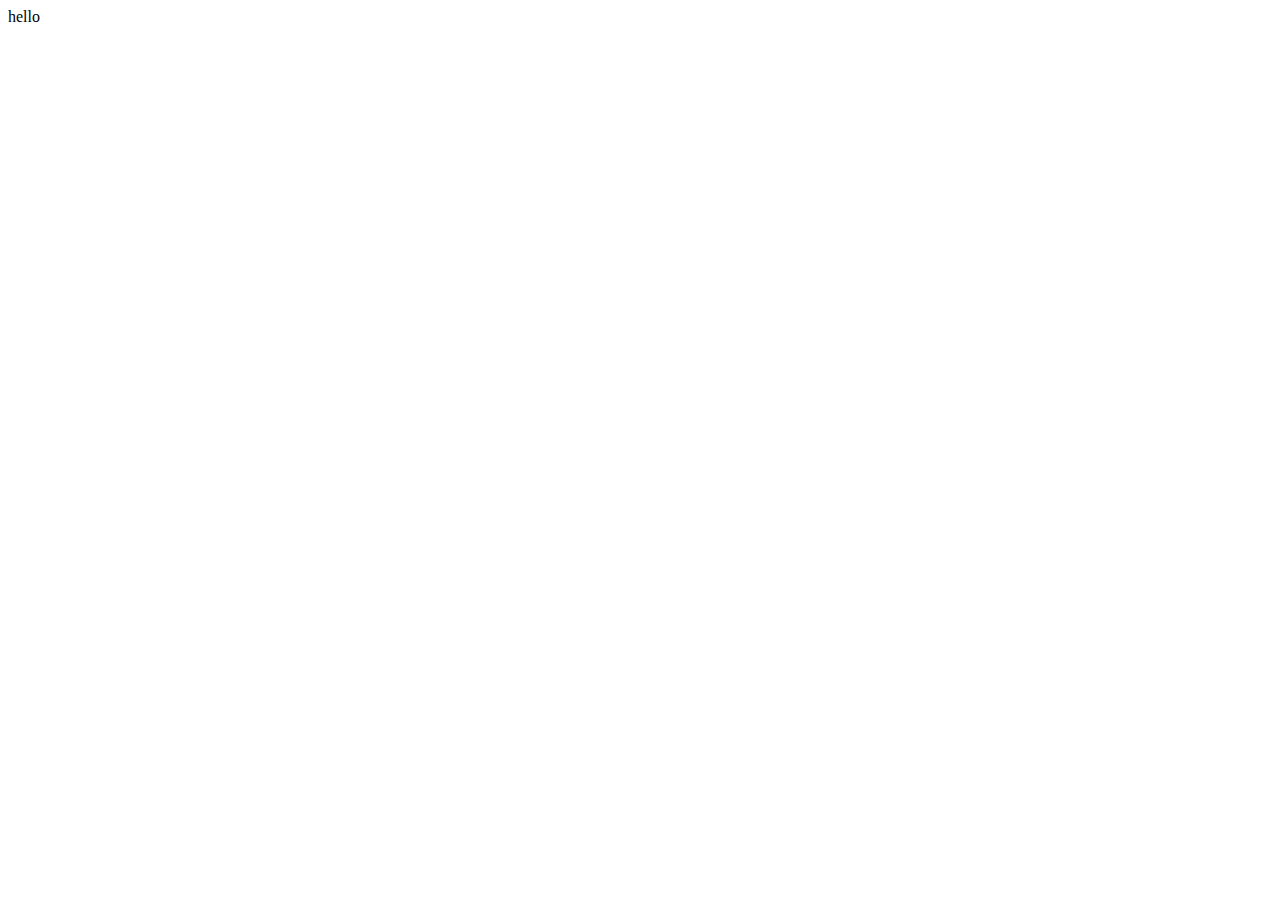
==== index.html @ a5a06338 "Commit 1" ====
<!DOCTYPE html>
<html lang="en">
<head>
    <meta charset="UTF-8">
    <meta http-equiv="X-UA-Compatible" content="IE=edge">
    <meta name="viewport" content="width=device-width, initial-scale=1.0">
    <title>Mukhesh Voleti</title>
</head>
<body>

    hello
    
</body>
</html>
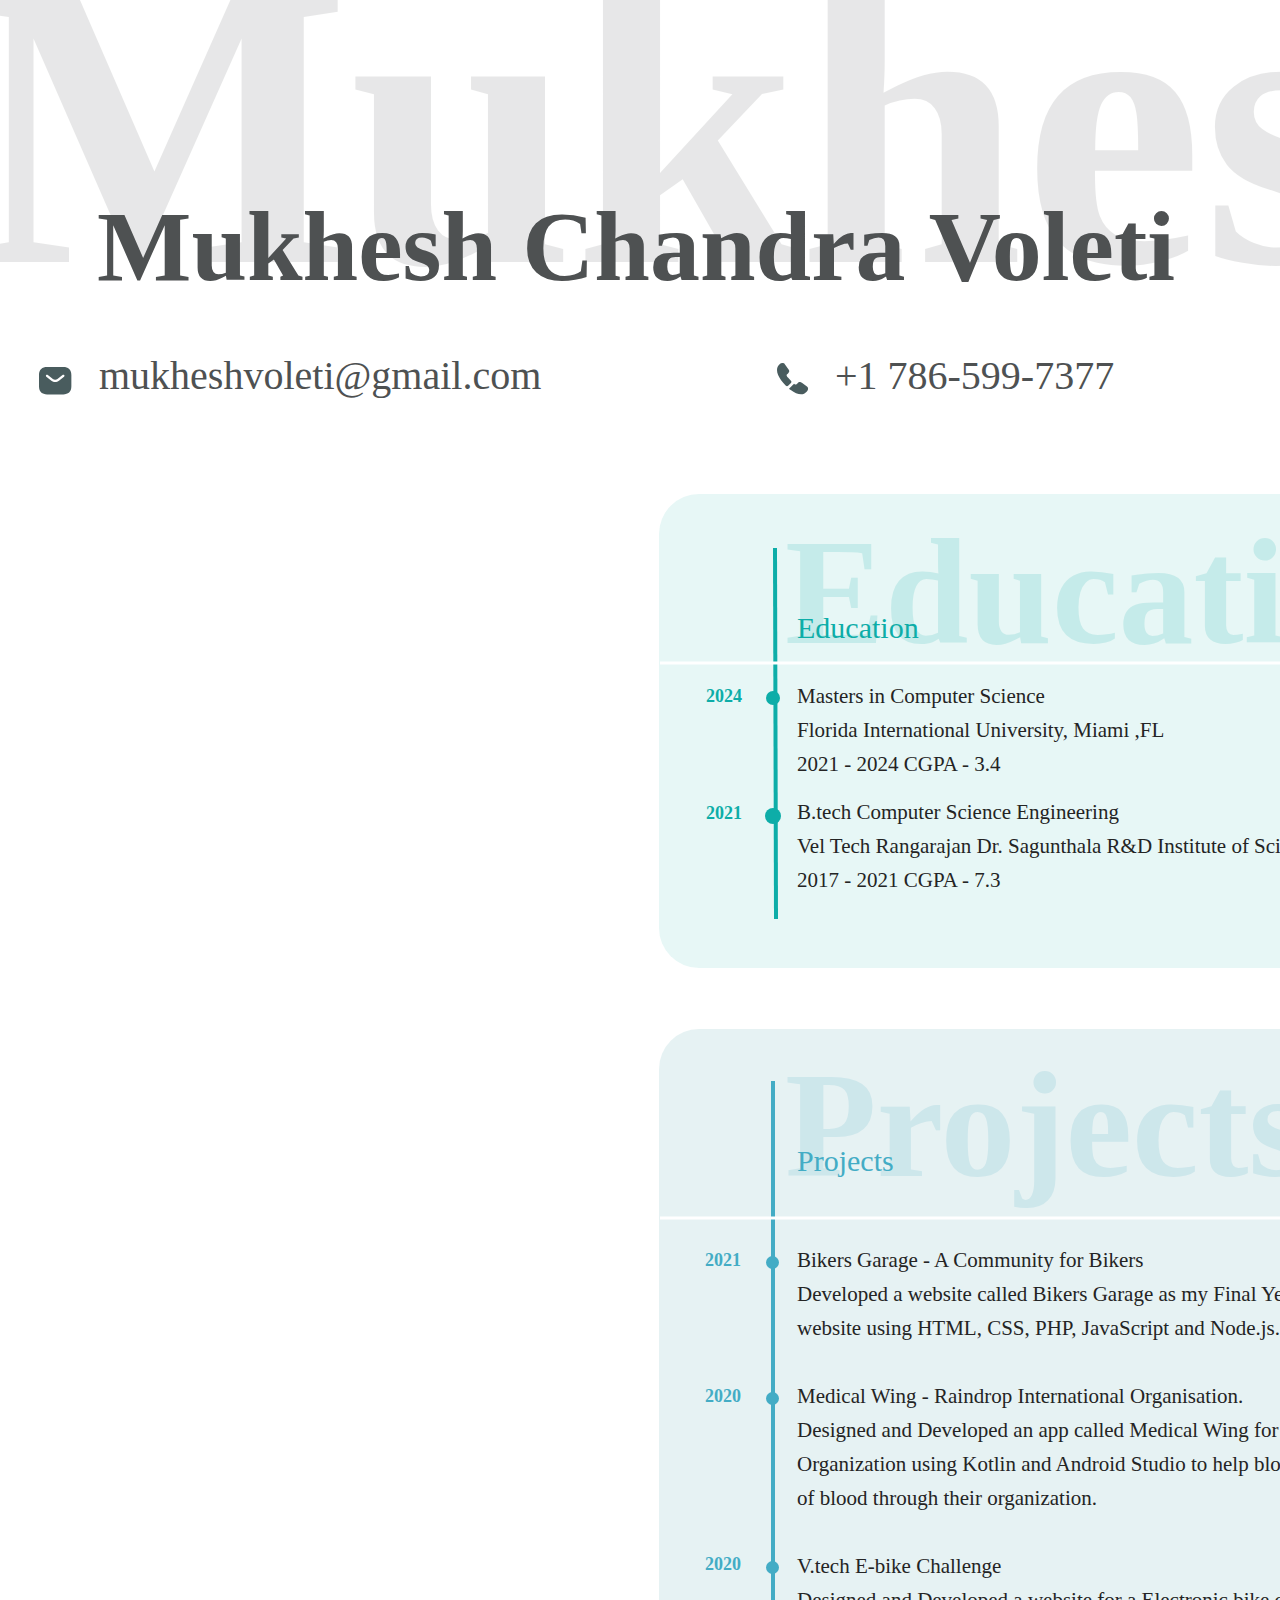
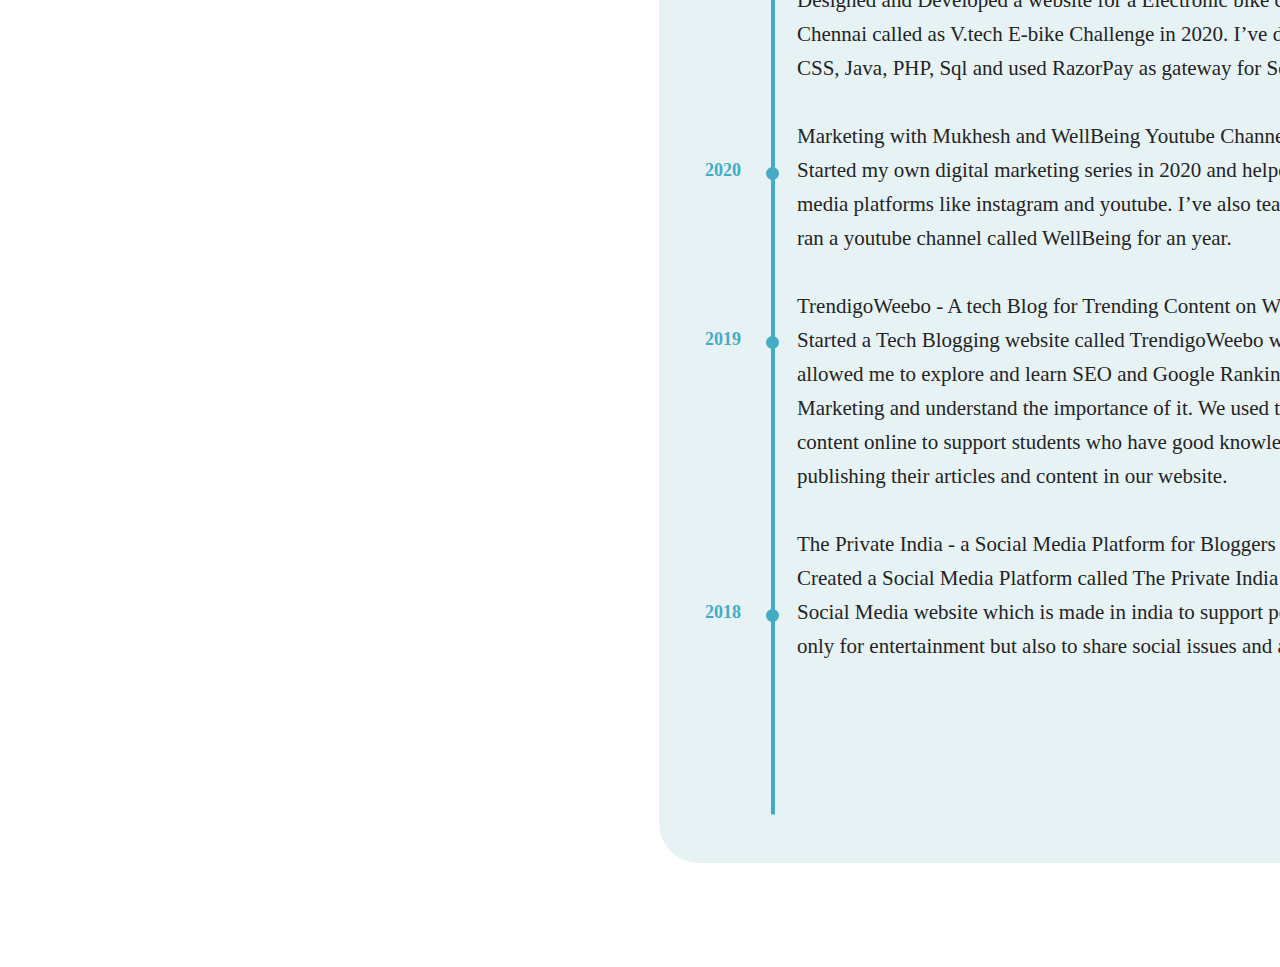
==== commit c320cc35: "Update index.html" ====
--- a/index.html
+++ b/index.html
@@ -1,14 +1,3805 @@
 <!DOCTYPE html>
-<html lang="en">
+<html>
 <head>
-    <meta charset="UTF-8">
-    <meta http-equiv="X-UA-Compatible" content="IE=edge">
-    <meta name="viewport" content="width=device-width, initial-scale=1.0">
-    <title>Mukhesh Voleti</title>
+<meta charset="utf-8"/>
+<meta http-equiv="X-UA-Compatible" content="IE=edge"/>
+<meta name="viewport" content="width=device-width, initial-scale=1.0">
+<title>Web 1920 – 1</title>
+<style id="applicationStylesheet" type="text/css">
+	.mediaViewInfo {
+		--web-view-name: Web 1920 – 1;
+		--web-view-id: Web_1920__1;
+		--web-scale-on-resize: true;
+		--web-enable-deep-linking: true;
+	}
+	:root {
+		--web-view-ids: Web_1920__1;
+	}
+	* {
+		margin: 0;
+		padding: 0;
+		box-sizing: border-box;
+		border: none;
+	}
+	#Web_1920__1 {
+		position: absolute;
+		width: 1706px;
+		height: 2567px;
+		background-color: rgba(255,255,255,1);
+		overflow: hidden;
+		--web-view-name: Web 1920 – 1;
+		--web-view-id: Web_1920__1;
+		--web-scale-on-resize: true;
+		--web-enable-deep-linking: true;
+	}
+	#Group_338 {
+		position: absolute;
+		width: 987.5px;
+		height: 1969px;
+		left: 659px;
+		top: 494px;
+		overflow: visible;
+	}
+	#Rectangle_1 {
+		opacity: 0.332;
+		fill: rgba(183,231,229,1);
+	}
+	.Rectangle_1 {
+		position: absolute;
+		overflow: visible;
+		width: 987px;
+		height: 474px;
+		left: 0px;
+		top: 0px;
+	}
+	#Education {
+		opacity: 0.15;
+		left: 126px;
+		top: 12px;
+		position: absolute;
+		overflow: visible;
+		width: 723px;
+		white-space: nowrap;
+		text-align: left;
+		font-family: Helvetica Neue;
+		font-style: normal;
+		font-weight: bold;
+		font-size: 150px;
+		color: rgba(13,173,168,1);
+	}
+	#Education_k {
+		left: 138px;
+		top: 119px;
+		position: absolute;
+		overflow: visible;
+		width: 141px;
+		white-space: nowrap;
+		line-height: 42px;
+		margin-top: -6px;
+		text-align: left;
+		font-family: AvenirNext-DemiBold;
+		font-style: normal;
+		font-weight: normal;
+		font-size: 30px;
+		color: rgba(13,173,168,1);
+	}
+	#Masters_in_Computer_Science__F {
+		left: 138px;
+		top: 191px;
+		position: absolute;
+		overflow: visible;
+		width: 394px;
+		white-space: nowrap;
+		line-height: 34px;
+		margin-top: -6.5px;
+		text-align: left;
+		font-family: AvenirNext-Medium;
+		font-style: normal;
+		font-weight: normal;
+		font-size: 21px;
+		color: rgba(36,36,36,1);
+	}
+	#Btech_Computer_Science_Enginee {
+		left: 138px;
+		top: 307px;
+		position: absolute;
+		overflow: visible;
+		width: 736px;
+		white-space: nowrap;
+		line-height: 34px;
+		margin-top: -6.5px;
+		text-align: left;
+		font-family: AvenirNext-Medium;
+		font-style: normal;
+		font-weight: normal;
+		font-size: 21px;
+		color: rgba(36,36,36,1);
+	}
+	#Line_8 {
+		fill: transparent;
+		stroke: rgba(13,173,168,1);
+		stroke-width: 4px;
+		stroke-linejoin: miter;
+		stroke-linecap: butt;
+		stroke-miterlimit: 4;
+		shape-rendering: auto;
+	}
+	.Line_8 {
+		overflow: visible;
+		position: absolute;
+		width: 5px;
+		height: 371.011px;
+		left: 113.5px;
+		top: 53.5px;
+		transform: matrix(1,0,0,1,0,0);
+	}
+	#Ellipse_2 {
+		fill: rgba(13,173,168,1);
+	}
+	.Ellipse_2 {
+		position: absolute;
+		overflow: visible;
+		width: 16px;
+		height: 16px;
+		left: 106px;
+		top: 314px;
+	}
+	#Rectangle_81 {
+		opacity: 0.552;
+		fill: rgba(209,232,234,1);
+	}
+	.Rectangle_81 {
+		position: absolute;
+		overflow: visible;
+		width: 987px;
+		height: 1434px;
+		left: 0px;
+		top: 535px;
+	}
+	#Projects {
+		opacity: 0.15;
+		left: 126px;
+		top: 545px;
+		position: absolute;
+		overflow: visible;
+		width: 596px;
+		white-space: nowrap;
+		text-align: left;
+		font-family: Helvetica Neue;
+		font-style: normal;
+		font-weight: bold;
+		font-size: 150px;
+		color: rgba(66,170,195,1);
+	}
+	#Projects_r {
+		left: 138px;
+		top: 652px;
+		position: absolute;
+		overflow: visible;
+		width: 110px;
+		white-space: nowrap;
+		line-height: 42px;
+		margin-top: -6px;
+		text-align: left;
+		font-family: AvenirNext-DemiBold;
+		font-style: normal;
+		font-weight: normal;
+		font-size: 30px;
+		color: rgba(67,172,197,1);
+	}
+	#Path_1 {
+		fill: rgba(0,0,0,0);
+		stroke: rgba(67,172,197,1);
+		stroke-width: 4px;
+		stroke-linejoin: miter;
+		stroke-linecap: butt;
+		stroke-miterlimit: 4;
+		shape-rendering: auto;
+	}
+	.Path_1 {
+		overflow: visible;
+		position: absolute;
+		width: 4px;
+		height: 1333.398px;
+		left: 113.5px;
+		top: 586.5px;
+		transform: matrix(1,0,0,1,0,0);
+	}
+	#Line_10 {
+		fill: transparent;
+		stroke: rgba(255,255,255,1);
+		stroke-width: 3px;
+		stroke-linejoin: miter;
+		stroke-linecap: butt;
+		stroke-miterlimit: 4;
+		shape-rendering: auto;
+	}
+	.Line_10 {
+		overflow: visible;
+		position: absolute;
+		width: 987px;
+		height: 3px;
+		left: 0.5px;
+		top: 168.5px;
+		transform: matrix(1,0,0,1,0,0);
+	}
+	#Line_11 {
+		fill: transparent;
+		stroke: rgba(255,255,255,1);
+		stroke-width: 3px;
+		stroke-linejoin: miter;
+		stroke-linecap: butt;
+		stroke-miterlimit: 4;
+		shape-rendering: auto;
+	}
+	.Line_11 {
+		overflow: visible;
+		position: absolute;
+		width: 987px;
+		height: 3px;
+		left: 0.5px;
+		top: 724px;
+		transform: matrix(1,0,0,1,0,0);
+	}
+	#Bikers_Garage_-_A_Community_fo {
+		left: 138px;
+		top: 755px;
+		position: absolute;
+		overflow: visible;
+		width: 797px;
+		height: 1117px;
+		line-height: 34px;
+		margin-top: -6.5px;
+		text-align: left;
+		font-family: Avenir Next;
+		font-style: normal;
+		font-weight: normal;
+		font-size: 21px;
+		color: rgba(36,36,36,1);
+	}
+	#n_020 {
+		left: 46px;
+		top: 893px;
+		position: absolute;
+		overflow: visible;
+		width: 45px;
+		white-space: nowrap;
+		line-height: 42px;
+		margin-top: -12px;
+		text-align: left;
+		font-family: Avenir Next;
+		font-style: normal;
+		font-weight: bold;
+		font-size: 18px;
+		color: rgba(67,172,197,1);
+	}
+	#Ellipse_3 {
+		fill: rgba(67,172,197,1);
+	}
+	.Ellipse_3 {
+		position: absolute;
+		overflow: visible;
+		width: 13px;
+		height: 13px;
+		left: 107px;
+		top: 898px;
+	}
+	#Ellipse_4 {
+		fill: rgba(67,172,197,1);
+	}
+	.Ellipse_4 {
+		position: absolute;
+		overflow: visible;
+		width: 13px;
+		height: 13px;
+		left: 107px;
+		top: 1067px;
+	}
+	#n_020_z {
+		left: 46px;
+		top: 1061px;
+		position: absolute;
+		overflow: visible;
+		width: 45px;
+		white-space: nowrap;
+		line-height: 42px;
+		margin-top: -12px;
+		text-align: left;
+		font-family: Avenir Next;
+		font-style: normal;
+		font-weight: bold;
+		font-size: 18px;
+		color: rgba(67,172,197,1);
+	}
+	#n_024 {
+		left: 47px;
+		top: 193px;
+		position: absolute;
+		overflow: visible;
+		width: 45px;
+		white-space: nowrap;
+		line-height: 42px;
+		margin-top: -12px;
+		text-align: left;
+		font-family: Avenir Next;
+		font-style: normal;
+		font-weight: bold;
+		font-size: 18px;
+		color: rgba(13,173,168,1);
+	}
+	#Ellipse_5 {
+		fill: rgba(13,173,168,1);
+	}
+	.Ellipse_5 {
+		position: absolute;
+		overflow: visible;
+		width: 14px;
+		height: 14px;
+		left: 107px;
+		top: 197px;
+	}
+	#n_021 {
+		left: 47px;
+		top: 310px;
+		position: absolute;
+		overflow: visible;
+		width: 45px;
+		white-space: nowrap;
+		line-height: 42px;
+		margin-top: -12px;
+		text-align: left;
+		font-family: Avenir Next;
+		font-style: normal;
+		font-weight: bold;
+		font-size: 18px;
+		color: rgba(13,173,168,1);
+	}
+	#Ellipse_6 {
+		fill: rgba(67,172,197,1);
+	}
+	.Ellipse_6 {
+		position: absolute;
+		overflow: visible;
+		width: 13px;
+		height: 13px;
+		left: 107px;
+		top: 1273px;
+	}
+	#n_020_ {
+		left: 46px;
+		top: 1267px;
+		position: absolute;
+		overflow: visible;
+		width: 45px;
+		white-space: nowrap;
+		line-height: 42px;
+		margin-top: -12px;
+		text-align: left;
+		font-family: Avenir Next;
+		font-style: normal;
+		font-weight: bold;
+		font-size: 18px;
+		color: rgba(67,172,197,1);
+	}
+	#n_019 {
+		left: 46px;
+		top: 1436px;
+		position: absolute;
+		overflow: visible;
+		width: 45px;
+		white-space: nowrap;
+		line-height: 42px;
+		margin-top: -12px;
+		text-align: left;
+		font-family: Avenir Next;
+		font-style: normal;
+		font-weight: bold;
+		font-size: 18px;
+		color: rgba(67,172,197,1);
+	}
+	#Ellipse_7 {
+		fill: rgba(67,172,197,1);
+	}
+	.Ellipse_7 {
+		position: absolute;
+		overflow: visible;
+		width: 13px;
+		height: 13px;
+		left: 107px;
+		top: 1442px;
+	}
+	#Group_336 {
+		position: absolute;
+		width: 74px;
+		height: 25px;
+		left: 46px;
+		top: 1709px;
+		overflow: visible;
+	}
+	#Ellipse_8 {
+		fill: rgba(67,172,197,1);
+	}
+	.Ellipse_8 {
+		position: absolute;
+		overflow: visible;
+		width: 13px;
+		height: 13px;
+		left: 61px;
+		top: 6px;
+	}
+	#n_018 {
+		left: 0px;
+		top: 0px;
+		position: absolute;
+		overflow: visible;
+		width: 45px;
+		white-space: nowrap;
+		line-height: 42px;
+		margin-top: -12px;
+		text-align: left;
+		font-family: Avenir Next;
+		font-style: normal;
+		font-weight: bold;
+		font-size: 18px;
+		color: rgba(67,172,197,1);
+	}
+	#n_021_ba {
+		left: 46px;
+		top: 757px;
+		position: absolute;
+		overflow: visible;
+		width: 45px;
+		white-space: nowrap;
+		line-height: 42px;
+		margin-top: -12px;
+		text-align: left;
+		font-family: Avenir Next;
+		font-style: normal;
+		font-weight: bold;
+		font-size: 18px;
+		color: rgba(67,172,197,1);
+	}
+	#Ellipse_9 {
+		fill: rgba(67,172,197,1);
+	}
+	.Ellipse_9 {
+		position: absolute;
+		overflow: visible;
+		width: 13px;
+		height: 13px;
+		left: 107px;
+		top: 762px;
+	}
+	#Mukhesh_Voleti {
+		opacity: 0.13;
+		left: -32px;
+		top: -106px;
+		position: absolute;
+		overflow: visible;
+		width: 2941px;
+		white-space: nowrap;
+		text-align: left;
+		font-family: Helvetica Neue;
+		font-style: normal;
+		font-weight: bold;
+		font-size: 404px;
+		color: rgba(78,81,82,1);
+	}
+	#Mukhesh_Chandra_Voleti {
+		left: 97px;
+		top: 189px;
+		position: absolute;
+		overflow: visible;
+		width: 1164px;
+		white-space: nowrap;
+		text-align: left;
+		font-family: Helvetica Neue;
+		font-style: normal;
+		font-weight: bold;
+		font-size: 100px;
+		color: rgba(78,81,82,1);
+	}
+	#Group_337 {
+		position: absolute;
+		width: 1532.5px;
+		height: 48px;
+		left: 36px;
+		top: 352px;
+		overflow: visible;
+	}
+	#Group_3 {
+		position: absolute;
+		width: 244.684px;
+		height: 48px;
+		left: 1287.816px;
+		top: 0px;
+		overflow: visible;
+	}
+	#Miami_FL {
+		left: 63.684px;
+		top: 0px;
+		position: absolute;
+		overflow: visible;
+		width: 182px;
+		white-space: nowrap;
+		text-align: left;
+		font-family: Helvetica Neue;
+		font-style: normal;
+		font-weight: normal;
+		font-size: 40px;
+		color: rgba(78,81,82,1);
+	}
+	#vuesaxboldlocation {
+		position: absolute;
+		width: 39px;
+		height: 39px;
+		left: 0px;
+		top: 7px;
+		overflow: visible;
+	}
+	#Vector {
+		fill: rgba(73,92,94,1);
+	}
+	.Vector {
+		overflow: visible;
+		position: absolute;
+		width: 34.101px;
+		height: 36.256px;
+		left: 2.446px;
+		top: 1.372px;
+		transform: matrix(1,0,0,1,0,0);
+	}
+	#Vector_bk {
+		opacity: 0;
+		fill: transparent;
+	}
+	.Vector_bk {
+		overflow: visible;
+		position: absolute;
+		width: 39px;
+		height: 39px;
+		transform: translate(0px, 0px) matrix(1,0,0,1,0,0) rotate(180deg);
+		transform-origin: center;
+		left: 0px;
+		top: 0px;
+	}
+	#Vector_bk {
+		opacity: 0;
+		fill: transparent;
+	}
+	.Vector_bk {
+		overflow: visible;
+		position: absolute;
+		width: 39px;
+		height: 39px;
+		transform: translate(0px, 0px) matrix(1,0,0,1,0,0) rotate(180deg);
+		transform-origin: center;
+		left: 0px;
+		top: 0px;
+	}
+	#Group_1 {
+		position: absolute;
+		width: 372.067px;
+		height: 48px;
+		left: 737.933px;
+		top: 0px;
+		overflow: visible;
+	}
+	#n__786-599-7377 {
+		left: 61.067px;
+		top: 0px;
+		position: absolute;
+		overflow: visible;
+		width: 312px;
+		white-space: nowrap;
+		text-align: left;
+		font-family: Helvetica Neue;
+		font-style: normal;
+		font-weight: normal;
+		font-size: 40px;
+		color: rgba(78,81,82,1);
+	}
+	#vuesaxboldcall {
+		position: absolute;
+		width: 37px;
+		height: 37px;
+		left: 0px;
+		top: 8px;
+		overflow: visible;
+	}
+	#call {
+		position: absolute;
+		width: 37px;
+		height: 37px;
+		left: 0px;
+		top: 0px;
+		overflow: visible;
+	}
+	#Vector_bp {
+		fill: rgba(73,92,94,1);
+	}
+	.Vector_bp {
+		overflow: visible;
+		position: absolute;
+		width: 14.407px;
+		height: 23.269px;
+		left: 3.083px;
+		top: 3.083px;
+		transform: matrix(1,0,0,1,0,0);
+	}
+	#Vector_bq {
+		fill: rgba(73,92,94,1);
+	}
+	.Vector_bq {
+		overflow: visible;
+		position: absolute;
+		width: 19.07px;
+		height: 12.272px;
+		left: 14.8px;
+		top: 21.645px;
+		transform: matrix(1,0,0,1,0,0);
+	}
+	#Vector_br {
+		opacity: 0;
+		fill: transparent;
+	}
+	.Vector_br {
+		overflow: visible;
+		position: absolute;
+		width: 37px;
+		height: 37px;
+		transform: translate(0px, 0px) matrix(1,0,0,1,0,0) rotate(180deg);
+		transform-origin: center;
+		left: 0px;
+		top: 0px;
+	}
+	#Group_2 {
+		position: absolute;
+		width: 554px;
+		height: 48px;
+		left: 0px;
+		top: 0px;
+		overflow: visible;
+	}
+	#mukheshvoletigmailcom {
+		left: 63px;
+		top: 0px;
+		position: absolute;
+		overflow: visible;
+		width: 492px;
+		white-space: nowrap;
+		text-align: left;
+		font-family: Helvetica Neue;
+		font-style: normal;
+		font-weight: normal;
+		font-size: 40px;
+		color: rgba(78,81,82,1);
+	}
+	#vuesaxboldsms {
+		position: absolute;
+		width: 39px;
+		height: 39px;
+		left: 0px;
+		top: 9px;
+		overflow: visible;
+	}
+	#sms {
+		position: absolute;
+		width: 39px;
+		height: 39px;
+		left: 0px;
+		top: 0px;
+		overflow: visible;
+	}
+	#Vector_bw {
+		opacity: 0;
+		fill: transparent;
+	}
+	.Vector_bw {
+		overflow: visible;
+		position: absolute;
+		width: 39px;
+		height: 39px;
+		left: 0px;
+		top: 0px;
+		transform: matrix(1,0,0,1,0,0);
+	}
+	#Vector_bx {
+		fill: rgba(73,92,94,1);
+	}
+	.Vector_bx {
+		overflow: visible;
+		position: absolute;
+		width: 32.369px;
+		height: 27.396px;
+		left: 3.315px;
+		top: 5.802px;
+		transform: matrix(1,0,0,1,0,0);
+	}
+</style>
+<script id="applicationScript">
+///////////////////////////////////////
+// INITIALIZATION
+///////////////////////////////////////
+
+/**
+ * Functionality for scaling, showing by media query, and navigation between multiple pages on a single page. 
+ * Code subject to change.
+ **/
+
+if (window.console==null) { window["console"] = { log : function() {} } }; // some browsers do not set console
+
+var Application = function() {
+	// event constants
+	this.prefix = "--web-";
+	this.NAVIGATION_CHANGE = "viewChange";
+	this.VIEW_NOT_FOUND = "viewNotFound";
+	this.VIEW_CHANGE = "viewChange";
+	this.VIEW_CHANGING = "viewChanging";
+	this.STATE_NOT_FOUND = "stateNotFound";
+	this.APPLICATION_COMPLETE = "applicationComplete";
+	this.APPLICATION_RESIZE = "applicationResize";
+	this.SIZE_STATE_NAME = "data-is-view-scaled";
+	this.STATE_NAME = this.prefix + "state";
+
+	this.lastTrigger = null;
+	this.lastView = null;
+	this.lastState = null;
+	this.lastOverlay = null;
+	this.currentView = null;
+	this.currentState = null;
+	this.currentOverlay = null;
+	this.currentQuery = {index: 0, rule: null, mediaText: null, id: null};
+	this.inclusionQuery = "(min-width: 0px)";
+	this.exclusionQuery = "none and (min-width: 99999px)";
+	this.LastModifiedDateLabelName = "LastModifiedDateLabel";
+	this.viewScaleSliderId = "ViewScaleSliderInput";
+	this.pageRefreshedName = "showPageRefreshedNotification";
+	this.application = null;
+	this.applicationStylesheet = null;
+	this.showByMediaQuery = null;
+	this.mediaQueryDictionary = {};
+	this.viewsDictionary = {};
+	this.addedViews = [];
+	this.viewStates = [];
+	this.views = [];
+	this.viewIds = [];
+	this.viewQueries = {};
+	this.overlays = {};
+	this.overlayIds = [];
+	this.numberOfViews = 0;
+	this.verticalPadding = 0;
+	this.horizontalPadding = 0;
+	this.stateName = null;
+	this.viewScale = 1;
+	this.viewLeft = 0;
+	this.viewTop = 0;
+	this.horizontalScrollbarsNeeded = false;
+	this.verticalScrollbarsNeeded = false;
+
+	// view settings
+	this.showUpdateNotification = false;
+	this.showNavigationControls = false;
+	this.scaleViewsToFit = false;
+	this.scaleToFitOnDoubleClick = false;
+	this.actualSizeOnDoubleClick = false;
+	this.scaleViewsOnResize = false;
+	this.navigationOnKeypress = false;
+	this.showViewName = false;
+	this.enableDeepLinking = true;
+	this.refreshPageForChanges = false;
+	this.showRefreshNotifications = true;
+
+	// view controls
+	this.scaleViewSlider = null;
+	this.lastModifiedLabel = null;
+	this.supportsPopState = false; // window.history.pushState!=null;
+	this.initialized = false;
+
+	// refresh properties
+	this.refreshDuration = 250;
+	this.lastModifiedDate = null;
+	this.refreshRequest = null;
+	this.refreshInterval = null;
+	this.refreshContent = null;
+	this.refreshContentSize = null;
+	this.refreshCheckContent = false;
+	this.refreshCheckContentSize = false;
+
+	var self = this;
+
+	self.initialize = function(event) {
+		var view = self.getVisibleView();
+		var views = self.getVisibleViews();
+		if (view==null) view = self.getInitialView();
+		self.collectViews();
+		self.collectOverlays();
+		self.collectMediaQueries();
+
+		for (let index = 0; index < views.length; index++) {
+			var view = views[index];
+			self.setViewOptions(view);
+			self.setViewVariables(view);
+			self.centerView(view);
+		}
+
+		// sometimes the body size is 0 so we call this now and again later
+		if (self.initialized) {
+			window.addEventListener(self.NAVIGATION_CHANGE, self.viewChangeHandler);
+			window.addEventListener("keyup", self.keypressHandler);
+			window.addEventListener("keypress", self.keypressHandler);
+			window.addEventListener("resize", self.resizeHandler);
+			window.document.addEventListener("dblclick", self.doubleClickHandler);
+
+			if (self.supportsPopState) {
+				window.addEventListener('popstate', self.popStateHandler);
+			}
+			else {
+				window.addEventListener('hashchange', self.hashChangeHandler);
+			}
+
+			// we are ready to go
+			window.dispatchEvent(new Event(self.APPLICATION_COMPLETE));
+		}
+
+		if (self.initialized==false) {
+			if (self.enableDeepLinking) {
+				self.syncronizeViewToURL();
+			} 
+	
+			if (self.refreshPageForChanges) {
+				self.setupRefreshForChanges();
+			}
+	
+			self.initialized = true;
+		}
+		
+		if (self.scaleViewsToFit) {
+			self.viewScale = self.scaleViewToFit(view);
+			
+			if (self.viewScale<0) {
+				setTimeout(self.scaleViewToFit, 500, view);
+			}
+		}
+		else if (view) {
+			self.viewScale = self.getViewScaleValue(view);
+			self.centerView(view);
+			self.updateSliderValue(self.viewScale);
+		}
+		else {
+			// no view found
+		}
+	
+		if (self.showUpdateNotification) {
+			self.showNotification();
+		}
+
+		//"addEventListener" in window ? null : window.addEventListener = window.attachEvent;
+		//"addEventListener" in document ? null : document.addEventListener = document.attachEvent;
+	}
+
+
+	///////////////////////////////////////
+	// AUTO REFRESH 
+	///////////////////////////////////////
+
+	self.setupRefreshForChanges = function() {
+		self.refreshRequest = new XMLHttpRequest();
+
+		if (!self.refreshRequest) {
+			return false;
+		}
+
+		// get document start values immediately
+		self.requestRefreshUpdate();
+	}
+
+	/**
+	 * Attempt to check the last modified date by the headers 
+	 * or the last modified property from the byte array (experimental)
+	 **/
+	self.requestRefreshUpdate = function() {
+		var url = document.location.href;
+		var protocol = window.location.protocol;
+		var method;
+		
+		try {
+
+			if (self.refreshCheckContentSize) {
+				self.refreshRequest.open('HEAD', url, true);
+			}
+			else if (self.refreshCheckContent) {
+				self.refreshContent = document.documentElement.outerHTML;
+				self.refreshRequest.open('GET', url, true);
+				self.refreshRequest.responseType = "text";
+			}
+			else {
+
+				// get page last modified date for the first call to compare to later
+				if (self.lastModifiedDate==null) {
+
+					// File system does not send headers in FF so get blob if possible
+					if (protocol=="file:") {
+						self.refreshRequest.open("GET", url, true);
+						self.refreshRequest.responseType = "blob";
+					}
+					else {
+						self.refreshRequest.open("HEAD", url, true);
+						self.refreshRequest.responseType = "blob";
+					}
+
+					self.refreshRequest.onload = self.refreshOnLoadOnceHandler;
+
+					// In some browsers (Chrome & Safari) this error occurs at send: 
+					// 
+					// Chrome - Access to XMLHttpRequest at 'file:///index.html' from origin 'null' 
+					// has been blocked by CORS policy: 
+					// Cross origin requests are only supported for protocol schemes: 
+					// http, data, chrome, chrome-extension, https.
+					// 
+					// Safari - XMLHttpRequest cannot load file:///Users/user/Public/index.html. Cross origin requests are only supported for HTTP.
+					// 
+					// Solution is to run a local server, set local permissions or test in another browser
+					self.refreshRequest.send(null);
+
+					// In MS browsers the following behavior occurs possibly due to an AJAX call to check last modified date: 
+					// 
+					// DOM7011: The code on this page disabled back and forward caching.
+
+					// In Brave (Chrome) error when on the server
+					// index.js:221 HEAD https://www.example.com/ net::ERR_INSUFFICIENT_RESOURCES
+					// self.refreshRequest.send(null);
+
+				}
+				else {
+					self.refreshRequest = new XMLHttpRequest();
+					self.refreshRequest.onreadystatechange = self.refreshHandler;
+					self.refreshRequest.ontimeout = function() {
+						self.log("Couldn't find page to check for updates");
+					}
+					
+					var method;
+					if (protocol=="file:") {
+						method = "GET";
+					}
+					else {
+						method = "HEAD";
+					}
+
+					//refreshRequest.open('HEAD', url, true);
+					self.refreshRequest.open(method, url, true);
+					self.refreshRequest.responseType = "blob";
+					self.refreshRequest.send(null);
+				}
+			}
+		}
+		catch (error) {
+			self.log("Refresh failed for the following reason:")
+			self.log(error);
+		}
+	}
+
+	self.refreshHandler = function() {
+		var contentSize;
+
+		try {
+
+			if (self.refreshRequest.readyState === XMLHttpRequest.DONE) {
+				
+				if (self.refreshRequest.status === 2 || 
+					self.refreshRequest.status === 200) {
+					var pageChanged = false;
+
+					self.updateLastModifiedLabel();
+
+					if (self.refreshCheckContentSize) {
+						var lastModifiedHeader = self.refreshRequest.getResponseHeader("Last-Modified");
+						contentSize = self.refreshRequest.getResponseHeader("Content-Length");
+						//lastModifiedDate = refreshRequest.getResponseHeader("Last-Modified");
+						var headers = self.refreshRequest.getAllResponseHeaders();
+						var hasContentHeader = headers.indexOf("Content-Length")!=-1;
+						
+						if (hasContentHeader) {
+							contentSize = self.refreshRequest.getResponseHeader("Content-Length");
+
+							// size has not been set yet
+							if (self.refreshContentSize==null) {
+								self.refreshContentSize = contentSize;
+								// exit and let interval call this method again
+								return;
+							}
+
+							if (contentSize!=self.refreshContentSize) {
+								pageChanged = true;
+							}
+						}
+					}
+					else if (self.refreshCheckContent) {
+
+						if (self.refreshRequest.responseText!=self.refreshContent) {
+							pageChanged = true;
+						}
+					}
+					else {
+						lastModifiedHeader = self.getLastModified(self.refreshRequest);
+
+						if (self.lastModifiedDate!=lastModifiedHeader) {
+							self.log("lastModifiedDate:" + self.lastModifiedDate + ",lastModifiedHeader:" +lastModifiedHeader);
+							pageChanged = true;
+						}
+
+					}
+
+					
+					if (pageChanged) {
+						clearInterval(self.refreshInterval);
+						self.refreshUpdatedPage();
+						return;
+					}
+
+				}
+				else {
+					self.log('There was a problem with the request.');
+				}
+
+			}
+		}
+		catch( error ) {
+			//console.log('Caught Exception: ' + error);
+		}
+	}
+
+	self.refreshOnLoadOnceHandler = function(event) {
+
+		// get the last modified date
+		if (self.refreshRequest.response) {
+			self.lastModifiedDate = self.getLastModified(self.refreshRequest);
+
+			if (self.lastModifiedDate!=null) {
+
+				if (self.refreshInterval==null) {
+					self.refreshInterval = setInterval(self.requestRefreshUpdate, self.refreshDuration);
+				}
+			}
+			else {
+				self.log("Could not get last modified date from the server");
+			}
+		}
+	}
+
+	self.refreshUpdatedPage = function() {
+		if (self.showRefreshNotifications) {
+			var date = new Date().setTime((new Date().getTime()+10000));
+			document.cookie = encodeURIComponent(self.pageRefreshedName) + "=true" + "; max-age=6000;" + " path=/";
+		}
+
+		document.location.reload(true);
+	}
+
+	self.showNotification = function(duration) {
+		var notificationID = self.pageRefreshedName+"ID";
+		var notification = document.getElementById(notificationID);
+		if (duration==null) duration = 4000;
+
+		if (notification!=null) {return;}
+
+		notification = document.createElement("div");
+		notification.id = notificationID;
+		notification.textContent = "PAGE UPDATED";
+		var styleRule = ""
+		styleRule = "position: fixed; padding: 7px 16px 6px 16px; font-family: Arial, sans-serif; font-size: 10px; font-weight: bold; left: 50%;";
+		styleRule += "top: 20px; background-color: rgba(0,0,0,.5); border-radius: 12px; color:rgb(235, 235, 235); transition: all 2s linear;";
+		styleRule += "transform: translateX(-50%); letter-spacing: .5px; filter: drop-shadow(2px 2px 6px rgba(0, 0, 0, .1)); cursor: pointer";
+		notification.setAttribute("style", styleRule);
+
+		notification.className = "PageRefreshedClass";
+		notification.addEventListener("click", function() {
+			notification.parentNode.removeChild(notification);
+		});
+		
+		document.body.appendChild(notification);
+
+		setTimeout(function() {
+			notification.style.opacity = "0";
+			notification.style.filter = "drop-shadow( 0px 0px 0px rgba(0,0,0, .5))";
+			setTimeout(function() {
+				try {
+					notification.parentNode.removeChild(notification);
+				} catch(error) {}
+			}, duration)
+		}, duration);
+
+		document.cookie = encodeURIComponent(self.pageRefreshedName) + "=; max-age=1; path=/";
+	}
+
+	/**
+	 * Get the last modified date from the header 
+	 * or file object after request has been received
+	 **/
+	self.getLastModified = function(request) {
+		var date;
+
+		// file protocol - FILE object with last modified property
+		if (request.response && request.response.lastModified) {
+			date = request.response.lastModified;
+		}
+		
+		// http protocol - check headers
+		if (date==null) {
+			date = request.getResponseHeader("Last-Modified");
+		}
+
+		return date;
+	}
+
+	self.updateLastModifiedLabel = function() {
+		var labelValue = "";
+		
+		if (self.lastModifiedLabel==null) {
+			self.lastModifiedLabel = document.getElementById("LastModifiedLabel");
+		}
+
+		if (self.lastModifiedLabel) {
+			var seconds = parseInt(((new Date().getTime() - Date.parse(document.lastModified)) / 1000 / 60) * 100 + "");
+			var minutes = 0;
+			var hours = 0;
+
+			if (seconds < 60) {
+				seconds = Math.floor(seconds/10)*10;
+				labelValue = seconds + " seconds";
+			}
+			else {
+				minutes = parseInt((seconds/60) + "");
+
+				if (minutes>60) {
+					hours = parseInt((seconds/60/60) +"");
+					labelValue += hours==1 ? " hour" : " hours";
+				}
+				else {
+					labelValue = minutes+"";
+					labelValue += minutes==1 ? " minute" : " minutes";
+				}
+			}
+			
+			if (seconds<10) {
+				labelValue = "Updated now";
+			}
+			else {
+				labelValue = "Updated " + labelValue + " ago";
+			}
+
+			if (self.lastModifiedLabel.firstElementChild) {
+				self.lastModifiedLabel.firstElementChild.textContent = labelValue;
+
+			}
+			else if ("textContent" in self.lastModifiedLabel) {
+				self.lastModifiedLabel.textContent = labelValue;
+			}
+		}
+	}
+
+	self.getShortString = function(string, length) {
+		if (length==null) length = 30;
+		string = string!=null ? string.substr(0, length).replace(/\n/g, "") : "[String is null]";
+		return string;
+	}
+
+	self.getShortNumber = function(value, places) {
+		if (places==null || places<1) places = 4;
+		value = Math.round(value * Math.pow(10,places)) / Math.pow(10, places);
+		return value;
+	}
+
+	///////////////////////////////////////
+	// NAVIGATION CONTROLS
+	///////////////////////////////////////
+
+	self.updateViewLabel = function() {
+		var viewNavigationLabel = document.getElementById("ViewNavigationLabel");
+		var view = self.getVisibleView();
+		var viewIndex = view ? self.getViewIndex(view) : -1;
+		var viewName = view ? self.getViewPreferenceValue(view, self.prefix + "view-name") : null;
+		var viewId = view ? view.id : null;
+
+		if (viewNavigationLabel && view) {
+			if (viewName && viewName.indexOf('"')!=-1) {
+				viewName = viewName.replace(/"/g, "");
+			}
+
+			if (self.showViewName) {
+				viewNavigationLabel.textContent = viewName;
+				self.setTooltip(viewNavigationLabel, viewIndex + 1 + " of " + self.numberOfViews);
+			}
+			else {
+				viewNavigationLabel.textContent = viewIndex + 1 + " of " + self.numberOfViews;
+				self.setTooltip(viewNavigationLabel, viewName);
+			}
+
+		}
+	}
+
+	self.updateURL = function(view) {
+		view = view == null ? self.getVisibleView() : view;
+		var viewId = view ? view.id : null
+		var viewFragment = view ? "#"+ viewId : null;
+
+		if (viewId && self.viewIds.length>1 && self.enableDeepLinking) {
+
+			if (self.supportsPopState==false) {
+				self.setFragment(viewId);
+			}
+			else {
+				if (viewFragment!=window.location.hash) {
+
+					if (window.location.hash==null) {
+						window.history.replaceState({name:viewId}, null, viewFragment);
+					}
+					else {
+						window.history.pushState({name:viewId}, null, viewFragment);
+					}
+				}
+			}
+		}
+	}
+
+	self.updateURLState = function(view, stateName) {
+		stateName = view && (stateName=="" || stateName==null) ? self.getStateNameByViewId(view.id) : stateName;
+
+		if (self.supportsPopState==false) {
+			self.setFragment(stateName);
+		}
+		else {
+			if (stateName!=window.location.hash) {
+
+				if (window.location.hash==null) {
+					window.history.replaceState({name:view.viewId}, null, stateName);
+				}
+				else {
+					window.history.pushState({name:view.viewId}, null, stateName);
+				}
+			}
+		}
+	}
+
+	self.setFragment = function(value) {
+		window.location.hash = "#" + value;
+	}
+
+	self.setTooltip = function(element, value) {
+		// setting the tooltip in edge causes a page crash on hover
+		if (/Edge/.test(navigator.userAgent)) { return; }
+
+		if ("title" in element) {
+			element.title = value;
+		}
+	}
+
+	self.getStylesheetRules = function(styleSheet) {
+		try {
+			if (styleSheet) return styleSheet.cssRules || styleSheet.rules;
+	
+			return document.styleSheets[0]["cssRules"] || document.styleSheets[0]["rules"];
+		}
+		catch (error) {
+			// ERRORS:
+			// SecurityError: The operation is insecure.
+			// Errors happen when script loads before stylesheet or loading an external css locally
+
+			// InvalidAccessError: A parameter or an operation is not supported by the underlying object
+			// Place script after stylesheet
+
+			console.log(error);
+			if (error.toString().indexOf("The operation is insecure")!=-1) {
+				console.log("Load the stylesheet before the script or load the stylesheet inline until it can be loaded on a server")
+			}
+			return [];
+		}
+	}
+
+	/**
+	 * If single page application hide all of the views. 
+	 * @param {Number} selectedIndex if provided shows the view at index provided
+	 **/
+	self.hideViews = function(selectedIndex, animation) {
+		var rules = self.getStylesheetRules();
+		var queryIndex = 0;
+		var numberOfRules = rules!=null ? rules.length : 0;
+
+		// loop through rules and hide media queries except selected
+		for (var i=0;i<numberOfRules;i++) {
+			var rule = rules[i];
+			var cssText = rule && rule.cssText;
+
+			if (rule.media!=null && cssText.match("--web-view-name:")) {
+
+				if (queryIndex==selectedIndex) {
+					self.currentQuery.mediaText = rule.conditionText;
+					self.currentQuery.index = selectedIndex;
+					self.currentQuery.rule = rule;
+					self.enableMediaQuery(rule);
+				}
+				else {
+					if (animation) {
+						self.fadeOut(rule)
+					}
+					else {
+						self.disableMediaQuery(rule);
+					}
+				}
+				
+				queryIndex++;
+			}
+		}
+
+		self.numberOfViews = queryIndex;
+		self.updateViewLabel();
+		self.updateURL();
+
+		self.dispatchViewChange();
+
+		var view = self.getVisibleView();
+		var viewIndex = view ? self.getViewIndex(view) : -1;
+
+		return viewIndex==selectedIndex ? view : null;
+	}
+
+	/**
+	 * If single page application hide all of the views. 
+	 * @param {HTMLElement} selectedView if provided shows the view passed in
+	 **/
+	 self.hideAllViews = function(selectedView, animation) {
+		var views = self.views;
+		var queryIndex = 0;
+		var numberOfViews = views!=null ? views.length : 0;
+
+		// loop through rules and hide media queries except selected
+		for (var i=0;i<numberOfViews;i++) {
+			var viewData = views[i];
+			var view = viewData && viewData.view;
+			var mediaRule = viewData && viewData.mediaRule;
+			
+			if (view==selectedView) {
+				self.currentQuery.mediaText = mediaRule.conditionText;
+				self.currentQuery.index = queryIndex;
+				self.currentQuery.rule = mediaRule;
+				self.enableMediaQuery(mediaRule);
+			}
+			else {
+				if (animation) {
+					self.fadeOut(mediaRule)
+				}
+				else {
+					self.disableMediaQuery(mediaRule);
+				}
+			}
+			
+			queryIndex++;
+		}
+
+		self.numberOfViews = queryIndex;
+		self.updateViewLabel();
+		self.updateURL();
+		self.dispatchViewChange();
+
+		var visibleView = self.getVisibleView();
+
+		return visibleView==selectedView ? selectedView : null;
+	}
+
+	/**
+	 * Hide view
+	 * @param {Object} view element to hide
+	 **/
+	self.hideView = function(view) {
+		var rule = view ? self.mediaQueryDictionary[view.id] : null;
+
+		if (rule) {
+			self.disableMediaQuery(rule);
+		}
+	}
+
+	/**
+	 * Hide overlay
+	 * @param {Object} overlay element to hide
+	 **/
+	self.hideOverlay = function(overlay) {
+		var rule = overlay ? self.mediaQueryDictionary[overlay.id] : null;
+
+		if (rule) {
+			self.disableMediaQuery(rule);
+
+			//if (self.showByMediaQuery) {
+				overlay.style.display = "none";
+			//}
+		}
+	}
+
+	/**
+	 * Show the view by media query. Does not hide current views
+	 * Sets view options by default
+	 * @param {Object} view element to show
+	 * @param {Boolean} setViewOptions sets view options if null or true
+	 */
+	self.showViewByMediaQuery = function(view, setViewOptions) {
+		var id = view ? view.id : null;
+		var query = id ? self.mediaQueryDictionary[id] : null;
+		var isOverlay = view ? self.isOverlay(view) : false;
+		setViewOptions = setViewOptions==null ? true : setViewOptions;
+
+		if (query) {
+			self.enableMediaQuery(query);
+
+			if (isOverlay && view && setViewOptions) {
+				self.setViewVariables(null, view);
+			}
+			else {
+				if (view && setViewOptions) self.setViewOptions(view);
+				if (view && setViewOptions) self.setViewVariables(view);
+			}
+		}
+	}
+
+	/**
+	 * Show the view. Does not hide current views
+	 */
+	self.showView = function(view, setViewOptions) {
+		var id = view ? view.id : null;
+		var query = id ? self.mediaQueryDictionary[id] : null;
+		var display = null;
+		setViewOptions = setViewOptions==null ? true : setViewOptions;
+
+		if (query) {
+			self.enableMediaQuery(query);
+			if (view==null) view =self.getVisibleView();
+			if (view && setViewOptions) self.setViewOptions(view);
+		}
+		else if (id) {
+			display = window.getComputedStyle(view).getPropertyValue("display");
+			if (display=="" || display=="none") {
+				view.style.display = "block";
+			}
+		}
+
+		if (view) {
+			if (self.currentView!=null) {
+				self.lastView = self.currentView;
+			}
+
+			self.currentView = view;
+		}
+	}
+
+	self.showViewById = function(id, setViewOptions) {
+		var view = id ? self.getViewById(id) : null;
+
+		if (view) {
+			self.showView(view);
+			return;
+		}
+
+		self.log("View not found '" + id + "'");
+	}
+
+	self.getElementView = function(element) {
+		var view = element;
+		var viewFound = false;
+
+		while (viewFound==false || view==null) {
+			if (view && self.viewsDictionary[view.id]) {
+				return view;
+			}
+			view = view.parentNode;
+		}
+	}
+
+	/**
+	 * Show overlay over view
+	 * @param {Event | HTMLElement} event event or html element with styles applied
+	 * @param {String} id id of view or view reference
+	 * @param {Number} x x location
+	 * @param {Number} y y location
+	 */
+	self.showOverlay = function(event, id, x, y) {
+		var overlay = id && typeof id === 'string' ? self.getViewById(id) : id ? id : null;
+		var query = overlay ? self.mediaQueryDictionary[overlay.id] : null;
+		var centerHorizontally = false;
+		var centerVertically = false;
+		var anchorLeft = false;
+		var anchorTop = false;
+		var anchorRight = false;
+		var anchorBottom = false;
+		var display = null;
+		var reparent = true;
+		var view = null;
+		
+		if (overlay==null || overlay==false) {
+			self.log("Overlay not found, '"+ id + "'");
+			return;
+		}
+
+		// get enter animation - event target must have css variables declared
+		if (event) {
+			var button = event.currentTarget || event; // can be event or htmlelement
+			var buttonComputedStyles = getComputedStyle(button);
+			var actionTargetValue = buttonComputedStyles.getPropertyValue(self.prefix+"action-target").trim();
+			var animation = buttonComputedStyles.getPropertyValue(self.prefix+"animation").trim();
+			var isAnimated = animation!="";
+			var targetType = buttonComputedStyles.getPropertyValue(self.prefix+"action-type").trim();
+			var actionTarget = self.application ? null : self.getElement(actionTargetValue);
+			var actionTargetStyles = actionTarget ? actionTarget.style : null;
+
+			if (actionTargetStyles) {
+				actionTargetStyles.setProperty("animation", animation);
+			}
+
+			if ("stopImmediatePropagation" in event) {
+				event.stopImmediatePropagation();
+			}
+		}
+		
+		if (self.application==false || targetType=="page") {
+			document.location.href = "./" + actionTargetValue;
+			return;
+		}
+
+		// remove any current overlays
+		if (self.currentOverlay) {
+
+			// act as switch if same button
+			if (self.currentOverlay==actionTarget || self.currentOverlay==null) {
+				if (self.lastTrigger==button) {
+					self.removeOverlay(isAnimated);
+					return;
+				}
+			}
+			else {
+				self.removeOverlay(isAnimated);
+			}
+		}
+
+		if (reparent) {
+			view = self.getElementView(button);
+			if (view) {
+				view.appendChild(overlay);
+			}
+		}
+
+		if (query) {
+			//self.setElementAnimation(overlay, null);
+			//overlay.style.animation = animation;
+			self.enableMediaQuery(query);
+			
+			var display = overlay && overlay.style.display;
+			
+			if (overlay && display=="" || display=="none") {
+				overlay.style.display = "block";
+				//self.setViewOptions(overlay);
+			}
+
+			// add animation defined in event target style declaration
+			if (animation && self.supportAnimations) {
+				self.fadeIn(overlay, false, animation);
+			}
+		}
+		else if (id) {
+
+			display = window.getComputedStyle(overlay).getPropertyValue("display");
+
+			if (display=="" || display=="none") {
+				overlay.style.display = "block";
+			}
+
+			// add animation defined in event target style declaration
+			if (animation && self.supportAnimations) {
+				self.fadeIn(overlay, false, animation);
+			}
+		}
+
+		// do not set x or y position if centering
+		var horizontal = self.prefix + "center-horizontally";
+		var vertical = self.prefix + "center-vertically";
+		var style = overlay.style;
+		var transform = [];
+
+		centerHorizontally = self.getIsStyleDefined(id, horizontal) ? self.getViewPreferenceBoolean(overlay, horizontal) : false;
+		centerVertically = self.getIsStyleDefined(id, vertical) ? self.getViewPreferenceBoolean(overlay, vertical) : false;
+		anchorLeft = self.getIsStyleDefined(id, "left");
+		anchorRight = self.getIsStyleDefined(id, "right");
+		anchorTop = self.getIsStyleDefined(id, "top");
+		anchorBottom = self.getIsStyleDefined(id, "bottom");
+
+		
+		if (self.viewsDictionary[overlay.id] && self.viewsDictionary[overlay.id].styleDeclaration) {
+			style = self.viewsDictionary[overlay.id].styleDeclaration.style;
+		}
+		
+		if (centerHorizontally) {
+			style.left = "50%";
+			style.transformOrigin = "0 0";
+			transform.push("translateX(-50%)");
+		}
+		else if (anchorRight && anchorLeft) {
+			style.left = x + "px";
+		}
+		else if (anchorRight) {
+			//style.right = x + "px";
+		}
+		else {
+			style.left = x + "px";
+		}
+		
+		if (centerVertically) {
+			style.top = "50%";
+			transform.push("translateY(-50%)");
+			style.transformOrigin = "0 0";
+		}
+		else if (anchorTop && anchorBottom) {
+			style.top = y + "px";
+		}
+		else if (anchorBottom) {
+			//style.bottom = y + "px";
+		}
+		else {
+			style.top = y + "px";
+		}
+
+		if (transform.length) {
+			style.transform = transform.join(" ");
+		}
+
+		self.currentOverlay = overlay;
+		self.lastTrigger = button;
+	}
+
+	self.goBack = function() {
+		if (self.currentOverlay) {
+			self.removeOverlay();
+		}
+		else if (self.lastView) {
+			self.goToView(self.lastView.id);
+		}
+	}
+
+	self.removeOverlay = function(animate) {
+		var overlay = self.currentOverlay;
+		animate = animate===false ? false : true;
+
+		if (overlay) {
+			var style = overlay.style;
+			
+			if (style.animation && self.supportAnimations && animate) {
+				self.reverseAnimation(overlay, true);
+
+				var duration = self.getAnimationDuration(style.animation, true);
+		
+				setTimeout(function() {
+					self.setElementAnimation(overlay, null);
+					self.hideOverlay(overlay);
+					self.currentOverlay = null;
+				}, duration);
+			}
+			else {
+				self.setElementAnimation(overlay, null);
+				self.hideOverlay(overlay);
+				self.currentOverlay = null;
+			}
+		}
+	}
+
+	/**
+	 * Reverse the animation and hide after
+	 * @param {Object} target element with animation
+	 * @param {Boolean} hide hide after animation ends
+	 */
+	self.reverseAnimation = function(target, hide) {
+		var lastAnimation = null;
+		var style = target.style;
+
+		style.animationPlayState = "paused";
+		lastAnimation = style.animation;
+		style.animation = null;
+		style.animationPlayState = "paused";
+
+		if (hide) {
+			//target.addEventListener("animationend", self.animationEndHideHandler);
+	
+			var duration = self.getAnimationDuration(lastAnimation, true);
+			var isOverlay = self.isOverlay(target);
+	
+			setTimeout(function() {
+				self.setElementAnimation(target, null);
+
+				if (isOverlay) {
+					self.hideOverlay(target);
+				}
+				else {
+					self.hideView(target);
+				}
+			}, duration);
+		}
+
+		setTimeout(function() {
+			style.animation = lastAnimation;
+			style.animationPlayState = "paused";
+			style.animationDirection = "reverse";
+			style.animationPlayState = "running";
+		}, 30);
+	}
+
+	self.animationEndHandler = function(event) {
+		var target = event.currentTarget;
+		self.dispatchEvent(new Event(event.type));
+	}
+
+	self.isOverlay = function(view) {
+		var result = view ? self.getViewPreferenceBoolean(view, self.prefix + "is-overlay") : false;
+
+		return result;
+	}
+
+	self.animationEndHideHandler = function(event) {
+		var target = event.currentTarget;
+		self.setViewVariables(null, target);
+		self.hideView(target);
+		target.removeEventListener("animationend", self.animationEndHideHandler);
+	}
+
+	self.animationEndShowHandler = function(event) {
+		var target = event.currentTarget;
+		target.removeEventListener("animationend", self.animationEndShowHandler);
+	}
+
+	self.setViewOptions = function(view) {
+
+		if (view) {
+			self.minimumScale = self.getViewPreferenceValue(view, self.prefix + "minimum-scale");
+			self.maximumScale = self.getViewPreferenceValue(view, self.prefix + "maximum-scale");
+			self.scaleViewsToFit = self.getViewPreferenceBoolean(view, self.prefix + "scale-to-fit");
+			self.scaleToFitType = self.getViewPreferenceValue(view, self.prefix + "scale-to-fit-type");
+			self.scaleToFitOnDoubleClick = self.getViewPreferenceBoolean(view, self.prefix + "scale-on-double-click");
+			self.actualSizeOnDoubleClick = self.getViewPreferenceBoolean(view, self.prefix + "actual-size-on-double-click");
+			self.scaleViewsOnResize = self.getViewPreferenceBoolean(view, self.prefix + "scale-on-resize");
+			self.enableScaleUp = self.getViewPreferenceBoolean(view, self.prefix + "enable-scale-up");
+			self.centerHorizontally = self.getViewPreferenceBoolean(view, self.prefix + "center-horizontally");
+			self.centerVertically = self.getViewPreferenceBoolean(view, self.prefix + "center-vertically");
+			self.navigationOnKeypress = self.getViewPreferenceBoolean(view, self.prefix + "navigate-on-keypress");
+			self.showViewName = self.getViewPreferenceBoolean(view, self.prefix + "show-view-name");
+			self.refreshPageForChanges = self.getViewPreferenceBoolean(view, self.prefix + "refresh-for-changes");
+			self.refreshPageForChangesInterval = self.getViewPreferenceValue(view, self.prefix + "refresh-interval");
+			self.showNavigationControls = self.getViewPreferenceBoolean(view, self.prefix + "show-navigation-controls");
+			self.scaleViewSlider = self.getViewPreferenceBoolean(view, self.prefix + "show-scale-controls");
+			self.enableDeepLinking = self.getViewPreferenceBoolean(view, self.prefix + "enable-deep-linking");
+			self.singlePageApplication = self.getViewPreferenceBoolean(view, self.prefix + "application");
+			self.showByMediaQuery = self.getViewPreferenceBoolean(view, self.prefix + "show-by-media-query");
+			self.showUpdateNotification = document.cookie!="" ? document.cookie.indexOf(self.pageRefreshedName)!=-1 : false;
+			self.imageComparisonDuration = self.getViewPreferenceValue(view, self.prefix + "image-comparison-duration");
+			self.supportAnimations = self.getViewPreferenceBoolean(view, self.prefix + "enable-animations", true);
+
+			if (self.scaleViewsToFit) {
+				var newScaleValue = self.scaleViewToFit(view);
+				
+				if (newScaleValue<0) {
+					setTimeout(self.scaleViewToFit, 500, view);
+				}
+			}
+			else {
+				self.viewScale = self.getViewScaleValue(view);
+				self.viewToFitWidthScale = self.getViewFitToViewportWidthScale(view, self.enableScaleUp)
+				self.viewToFitHeightScale = self.getViewFitToViewportScale(view, self.enableScaleUp);
+				self.updateSliderValue(self.viewScale);
+			}
+
+			if (self.imageComparisonDuration!=null) {
+				// todo
+			}
+
+			if (self.refreshPageForChangesInterval!=null) {
+				self.refreshDuration = Number(self.refreshPageForChangesInterval);
+			}
+		}
+	}
+
+	self.previousView = function(event) {
+		var rules = self.getStylesheetRules();
+		var view = self.getVisibleView()
+		var index = view ? self.getViewIndex(view) : -1;
+		var prevQueryIndex = index!=-1 ? index-1 : self.currentQuery.index-1;
+		var queryIndex = 0;
+		var numberOfRules = rules!=null ? rules.length : 0;
+
+		if (event) {
+			event.stopImmediatePropagation();
+		}
+
+		if (prevQueryIndex<0) {
+			return;
+		}
+
+		// loop through rules and hide media queries except selected
+		for (var i=0;i<numberOfRules;i++) {
+			var rule = rules[i];
+			
+			if (rule.media!=null) {
+
+				if (queryIndex==prevQueryIndex) {
+					self.currentQuery.mediaText = rule.conditionText;
+					self.currentQuery.index = prevQueryIndex;
+					self.currentQuery.rule = rule;
+					self.enableMediaQuery(rule);
+					self.updateViewLabel();
+					self.updateURL();
+					self.dispatchViewChange();
+				}
+				else {
+					self.disableMediaQuery(rule);
+				}
+
+				queryIndex++;
+			}
+		}
+	}
+
+	self.nextView = function(event) {
+		var rules = self.getStylesheetRules();
+		var view = self.getVisibleView();
+		var index = view ? self.getViewIndex(view) : -1;
+		var nextQueryIndex = index!=-1 ? index+1 : self.currentQuery.index+1;
+		var queryIndex = 0;
+		var numberOfRules = rules!=null ? rules.length : 0;
+		var numberOfMediaQueries = self.getNumberOfMediaRules();
+
+		if (event) {
+			event.stopImmediatePropagation();
+		}
+
+		if (nextQueryIndex>=numberOfMediaQueries) {
+			return;
+		}
+
+		// loop through rules and hide media queries except selected
+		for (var i=0;i<numberOfRules;i++) {
+			var rule = rules[i];
+			
+			if (rule.media!=null) {
+
+				if (queryIndex==nextQueryIndex) {
+					self.currentQuery.mediaText = rule.conditionText;
+					self.currentQuery.index = nextQueryIndex;
+					self.currentQuery.rule = rule;
+					self.enableMediaQuery(rule);
+					self.updateViewLabel();
+					self.updateURL();
+					self.dispatchViewChange();
+				}
+				else {
+					self.disableMediaQuery(rule);
+				}
+
+				queryIndex++;
+			}
+		}
+	}
+
+	/**
+	 * Enables a view via media query
+	 */
+	self.enableMediaQuery = function(rule) {
+
+		try {
+			rule.media.mediaText = self.inclusionQuery;
+		}
+		catch(error) {
+			//self.log(error);
+			rule.conditionText = self.inclusionQuery;
+		}
+	}
+
+	self.disableMediaQuery = function(rule) {
+
+		try {
+			rule.media.mediaText = self.exclusionQuery;
+		}
+		catch(error) {
+			rule.conditionText = self.exclusionQuery;
+		}
+	}
+
+	self.dispatchViewChange = function() {
+		try {
+			var event = new Event(self.NAVIGATION_CHANGE);
+			window.dispatchEvent(event);
+		}
+		catch (error) {
+			// In IE 11: Object doesn't support this action
+		}
+	}
+
+	self.getNumberOfMediaRules = function() {
+		var rules = self.getStylesheetRules();
+		var numberOfRules = rules ? rules.length : 0;
+		var numberOfQueries = 0;
+
+		for (var i=0;i<numberOfRules;i++) {
+			if (rules[i].media!=null) { numberOfQueries++; }
+		}
+		
+		return numberOfQueries;
+	}
+
+	/////////////////////////////////////////
+	// VIEW SCALE 
+	/////////////////////////////////////////
+
+	self.sliderChangeHandler = function(event) {
+		var value = self.getShortNumber(event.currentTarget.value/100);
+		var view = self.getVisibleView();
+		self.setViewScaleValue(view, false, value, true);
+	}
+
+	self.updateSliderValue = function(scale) {
+		var slider = document.getElementById(self.viewScaleSliderId);
+		var tooltip = parseInt(scale * 100 + "") + "%";
+		var inputType;
+		var inputValue;
+		
+		if (slider) {
+			inputValue = self.getShortNumber(scale * 100);
+			if (inputValue!=slider["value"]) {
+				slider["value"] = inputValue;
+			}
+			inputType = slider.getAttributeNS(null, "type");
+
+			if (inputType!="range") {
+				// input range is not supported
+				slider.style.display = "none";
+			}
+
+			self.setTooltip(slider, tooltip);
+		}
+	}
+
+	self.viewChangeHandler = function(event) {
+		var view = self.getVisibleView();
+		var matrix = view ? getComputedStyle(view).transform : null;
+		
+		if (matrix) {
+			self.viewScale = self.getViewScaleValue(view);
+			
+			var scaleNeededToFit = self.getViewFitToViewportScale(view);
+			var isViewLargerThanViewport = scaleNeededToFit<1;
+			
+			// scale large view to fit if scale to fit is enabled
+			if (self.scaleViewsToFit) {
+				self.scaleViewToFit(view);
+			}
+			else {
+				self.updateSliderValue(self.viewScale);
+			}
+		}
+	}
+
+	self.getViewScaleValue = function(view) {
+		var matrix = getComputedStyle(view).transform;
+
+		if (matrix) {
+			var matrixArray = matrix.replace("matrix(", "").split(",");
+			var scaleX = parseFloat(matrixArray[0]);
+			var scaleY = parseFloat(matrixArray[3]);
+			var scale = Math.min(scaleX, scaleY);
+		}
+
+		return scale;
+	}
+
+	/**
+	 * Scales view to scale. 
+	 * @param {Object} view view to scale. views are in views array
+	 * @param {Boolean} scaleToFit set to true to scale to fit. set false to use desired scale value
+	 * @param {Number} desiredScale scale to define. not used if scale to fit is false
+	 * @param {Boolean} isSliderChange indicates if slider is callee
+	 */
+	self.setViewScaleValue = function(view, scaleToFit, desiredScale, isSliderChange) {
+		var enableScaleUp = self.enableScaleUp;
+		var scaleToFitType = self.scaleToFitType;
+		var minimumScale = self.minimumScale;
+		var maximumScale = self.maximumScale;
+		var hasMinimumScale = !isNaN(minimumScale) && minimumScale!="";
+		var hasMaximumScale = !isNaN(maximumScale) && maximumScale!="";
+		var scaleNeededToFit = self.getViewFitToViewportScale(view, enableScaleUp);
+		var scaleNeededToFitWidth = self.getViewFitToViewportWidthScale(view, enableScaleUp);
+		var scaleNeededToFitHeight = self.getViewFitToViewportHeightScale(view, enableScaleUp);
+		var scaleToFitFull = self.getViewFitToViewportScale(view, true);
+		var scaleToFitFullWidth = self.getViewFitToViewportWidthScale(view, true);
+		var scaleToFitFullHeight = self.getViewFitToViewportHeightScale(view, true);
+		var scaleToWidth = scaleToFitType=="width";
+		var scaleToHeight = scaleToFitType=="height";
+		var shrunkToFit = false;
+		var topPosition = null;
+		var leftPosition = null;
+		var translateY = null;
+		var translateX = null;
+		var transformValue = "";
+		var canCenterVertically = true;
+		var canCenterHorizontally = true;
+		var style = view.style;
+
+		if (view && self.viewsDictionary[view.id] && self.viewsDictionary[view.id].styleDeclaration) {
+			style = self.viewsDictionary[view.id].styleDeclaration.style;
+		}
+
+		if (scaleToFit && isSliderChange!=true) {
+			if (scaleToFitType=="fit" || scaleToFitType=="") {
+				desiredScale = scaleNeededToFit;
+			}
+			else if (scaleToFitType=="width") {
+				desiredScale = scaleNeededToFitWidth;
+			}
+			else if (scaleToFitType=="height") {
+				desiredScale = scaleNeededToFitHeight;
+			}
+		}
+		else {
+			if (isNaN(desiredScale)) {
+				desiredScale = 1;
+			}
+		}
+
+		self.updateSliderValue(desiredScale);
+		
+		// scale to fit width
+		if (scaleToWidth && scaleToHeight==false) {
+			canCenterVertically = scaleNeededToFitHeight>=scaleNeededToFitWidth;
+			canCenterHorizontally = scaleNeededToFitWidth>=1 && enableScaleUp==false;
+
+			if (isSliderChange) {
+				canCenterHorizontally = desiredScale<scaleToFitFullWidth;
+			}
+			else if (scaleToFit) {
+				desiredScale = scaleNeededToFitWidth;
+			}
+
+			if (hasMinimumScale) {
+				desiredScale = Math.max(desiredScale, Number(minimumScale));
+			}
+
+			if (hasMaximumScale) {
+				desiredScale = Math.min(desiredScale, Number(maximumScale));
+			}
+
+			desiredScale = self.getShortNumber(desiredScale);
+
+			canCenterHorizontally = self.canCenterHorizontally(view, "width", enableScaleUp, desiredScale, minimumScale, maximumScale);
+			canCenterVertically = self.canCenterVertically(view, "width", enableScaleUp, desiredScale, minimumScale, maximumScale);
+
+			if (desiredScale>1 && (enableScaleUp || isSliderChange)) {
+				transformValue = "scale(" + desiredScale + ")";
+			}
+			else if (desiredScale>=1 && enableScaleUp==false) {
+				transformValue = "scale(" + 1 + ")";
+			}
+			else {
+				transformValue = "scale(" + desiredScale + ")";
+			}
+
+			if (self.centerVertically) {
+				if (canCenterVertically) {
+					translateY = "-50%";
+					topPosition = "50%";
+				}
+				else {
+					translateY = "0";
+					topPosition = "0";
+				}
+				
+				if (style.top != topPosition) {
+					style.top = topPosition + "";
+				}
+
+				if (canCenterVertically) {
+					transformValue += " translateY(" + translateY+ ")";
+				}
+			}
+
+			if (self.centerHorizontally) {
+				if (canCenterHorizontally) {
+					translateX = "-50%";
+					leftPosition = "50%";
+				}
+				else {
+					translateX = "0";
+					leftPosition = "0";
+				}
+
+				if (style.left != leftPosition) {
+					style.left = leftPosition + "";
+				}
+
+				if (canCenterHorizontally) {
+					transformValue += " translateX(" + translateX+ ")";
+				}
+			}
+
+			style.transformOrigin = "0 0";
+			style.transform = transformValue;
+
+			self.viewScale = desiredScale;
+			self.viewToFitWidthScale = scaleNeededToFitWidth;
+			self.viewToFitHeightScale = scaleNeededToFitHeight;
+			self.viewLeft = leftPosition;
+			self.viewTop = topPosition;
+
+			return desiredScale;
+		}
+
+		// scale to fit height
+		if (scaleToHeight && scaleToWidth==false) {
+			//canCenterVertically = scaleNeededToFitHeight>=scaleNeededToFitWidth;
+			//canCenterHorizontally = scaleNeededToFitHeight<=scaleNeededToFitWidth && enableScaleUp==false;
+			canCenterVertically = scaleNeededToFitHeight>=scaleNeededToFitWidth;
+			canCenterHorizontally = scaleNeededToFitWidth>=1 && enableScaleUp==false;
+			
+			if (isSliderChange) {
+				canCenterHorizontally = desiredScale<scaleToFitFullHeight;
+			}
+			else if (scaleToFit) {
+				desiredScale = scaleNeededToFitHeight;
+			}
+
+			if (hasMinimumScale) {
+				desiredScale = Math.max(desiredScale, Number(minimumScale));
+			}
+
+			if (hasMaximumScale) {
+				desiredScale = Math.min(desiredScale, Number(maximumScale));
+				//canCenterVertically = desiredScale>=scaleNeededToFitHeight && enableScaleUp==false;
+			}
+
+			desiredScale = self.getShortNumber(desiredScale);
+
+			canCenterHorizontally = self.canCenterHorizontally(view, "height", enableScaleUp, desiredScale, minimumScale, maximumScale);
+			canCenterVertically = self.canCenterVertically(view, "height", enableScaleUp, desiredScale, minimumScale, maximumScale);
+
+			if (desiredScale>1 && (enableScaleUp || isSliderChange)) {
+				transformValue = "scale(" + desiredScale + ")";
+			}
+			else if (desiredScale>=1 && enableScaleUp==false) {
+				transformValue = "scale(" + 1 + ")";
+			}
+			else {
+				transformValue = "scale(" + desiredScale + ")";
+			}
+
+			if (self.centerHorizontally) {
+				if (canCenterHorizontally) {
+					translateX = "-50%";
+					leftPosition = "50%";
+				}
+				else {
+					translateX = "0";
+					leftPosition = "0";
+				}
+
+				if (style.left != leftPosition) {
+					style.left = leftPosition + "";
+				}
+
+				if (canCenterHorizontally) {
+					transformValue += " translateX(" + translateX+ ")";
+				}
+			}
+
+			if (self.centerVertically) {
+				if (canCenterVertically) {
+					translateY = "-50%";
+					topPosition = "50%";
+				}
+				else {
+					translateY = "0";
+					topPosition = "0";
+				}
+				
+				if (style.top != topPosition) {
+					style.top = topPosition + "";
+				}
+
+				if (canCenterVertically) {
+					transformValue += " translateY(" + translateY+ ")";
+				}
+			}
+
+			style.transformOrigin = "0 0";
+			style.transform = transformValue;
+
+			self.viewScale = desiredScale;
+			self.viewToFitWidthScale = scaleNeededToFitWidth;
+			self.viewToFitHeightScale = scaleNeededToFitHeight;
+			self.viewLeft = leftPosition;
+			self.viewTop = topPosition;
+
+			return scaleNeededToFitHeight;
+		}
+
+		if (scaleToFitType=="fit") {
+			//canCenterVertically = scaleNeededToFitHeight>=scaleNeededToFitWidth;
+			//canCenterHorizontally = scaleNeededToFitWidth>=scaleNeededToFitHeight;
+			canCenterVertically = scaleNeededToFitHeight>=scaleNeededToFit;
+			canCenterHorizontally = scaleNeededToFitWidth>=scaleNeededToFit;
+
+			if (hasMinimumScale) {
+				desiredScale = Math.max(desiredScale, Number(minimumScale));
+			}
+
+			desiredScale = self.getShortNumber(desiredScale);
+
+			if (isSliderChange || scaleToFit==false) {
+				canCenterVertically = scaleToFitFullHeight>=desiredScale;
+				canCenterHorizontally = desiredScale<scaleToFitFullWidth;
+			}
+			else if (scaleToFit) {
+				desiredScale = scaleNeededToFit;
+			}
+
+			transformValue = "scale(" + desiredScale + ")";
+
+			//canCenterHorizontally = self.canCenterHorizontally(view, "fit", false, desiredScale);
+			//canCenterVertically = self.canCenterVertically(view, "fit", false, desiredScale);
+			
+			if (self.centerVertically) {
+				if (canCenterVertically) {
+					translateY = "-50%";
+					topPosition = "50%";
+				}
+				else {
+					translateY = "0";
+					topPosition = "0";
+				}
+				
+				if (style.top != topPosition) {
+					style.top = topPosition + "";
+				}
+
+				if (canCenterVertically) {
+					transformValue += " translateY(" + translateY+ ")";
+				}
+			}
+
+			if (self.centerHorizontally) {
+				if (canCenterHorizontally) {
+					translateX = "-50%";
+					leftPosition = "50%";
+				}
+				else {
+					translateX = "0";
+					leftPosition = "0";
+				}
+
+				if (style.left != leftPosition) {
+					style.left = leftPosition + "";
+				}
+
+				if (canCenterHorizontally) {
+					transformValue += " translateX(" + translateX+ ")";
+				}
+			}
+
+			style.transformOrigin = "0 0";
+			style.transform = transformValue;
+
+			self.viewScale = desiredScale;
+			self.viewToFitWidthScale = scaleNeededToFitWidth;
+			self.viewToFitHeightScale = scaleNeededToFitHeight;
+			self.viewLeft = leftPosition;
+			self.viewTop = topPosition;
+
+			self.updateSliderValue(desiredScale);
+			
+			return desiredScale;
+		}
+
+		if (scaleToFitType=="default" || scaleToFitType=="") {
+			desiredScale = 1;
+
+			if (hasMinimumScale) {
+				desiredScale = Math.max(desiredScale, Number(minimumScale));
+			}
+			if (hasMaximumScale) {
+				desiredScale = Math.min(desiredScale, Number(maximumScale));
+			}
+
+			canCenterHorizontally = self.canCenterHorizontally(view, "none", false, desiredScale, minimumScale, maximumScale);
+			canCenterVertically = self.canCenterVertically(view, "none", false, desiredScale, minimumScale, maximumScale);
+
+			if (self.centerVertically) {
+				if (canCenterVertically) {
+					translateY = "-50%";
+					topPosition = "50%";
+				}
+				else {
+					translateY = "0";
+					topPosition = "0";
+				}
+				
+				if (style.top != topPosition) {
+					style.top = topPosition + "";
+				}
+
+				if (canCenterVertically) {
+					transformValue += " translateY(" + translateY+ ")";
+				}
+			}
+
+			if (self.centerHorizontally) {
+				if (canCenterHorizontally) {
+					translateX = "-50%";
+					leftPosition = "50%";
+				}
+				else {
+					translateX = "0";
+					leftPosition = "0";
+				}
+
+				if (style.left != leftPosition) {
+					style.left = leftPosition + "";
+				}
+
+				if (canCenterHorizontally) {
+					transformValue += " translateX(" + translateX+ ")";
+				}
+				else {
+					transformValue += " translateX(" + 0 + ")";
+				}
+			}
+
+			style.transformOrigin = "0 0";
+			style.transform = transformValue;
+
+
+			self.viewScale = desiredScale;
+			self.viewToFitWidthScale = scaleNeededToFitWidth;
+			self.viewToFitHeightScale = scaleNeededToFitHeight;
+			self.viewLeft = leftPosition;
+			self.viewTop = topPosition;
+
+			self.updateSliderValue(desiredScale);
+			
+			return desiredScale;
+		}
+	}
+
+	/**
+	 * Returns true if view can be centered horizontally
+	 * @param {HTMLElement} view view
+	 * @param {String} type type of scaling - width, height, all, none
+	 * @param {Boolean} scaleUp if scale up enabled 
+	 * @param {Number} scale target scale value 
+	 */
+	self.canCenterHorizontally = function(view, type, scaleUp, scale, minimumScale, maximumScale) {
+		var scaleNeededToFit = self.getViewFitToViewportScale(view, scaleUp);
+		var scaleNeededToFitHeight = self.getViewFitToViewportHeightScale(view, scaleUp);
+		var scaleNeededToFitWidth = self.getViewFitToViewportWidthScale(view, scaleUp);
+		var canCenter = false;
+		var minScale;
+
+		type = type==null ? "none" : type;
+		scale = scale==null ? scale : scaleNeededToFitWidth;
+		scaleUp = scaleUp == null ? false : scaleUp;
+
+		if (type=="width") {
+	
+			if (scaleUp && maximumScale==null) {
+				canCenter = false;
+			}
+			else if (scaleNeededToFitWidth>=1) {
+				canCenter = true;
+			}
+		}
+		else if (type=="height") {
+			minScale = Math.min(1, scaleNeededToFitHeight);
+			if (minimumScale!="" && maximumScale!="") {
+				minScale = Math.max(minimumScale, Math.min(maximumScale, scaleNeededToFitHeight));
+			}
+			else {
+				if (minimumScale!="") {
+					minScale = Math.max(minimumScale, scaleNeededToFitHeight);
+				}
+				if (maximumScale!="") {
+					minScale = Math.max(minimumScale, Math.min(maximumScale, scaleNeededToFitHeight));
+				}
+			}
+	
+			if (scaleUp && maximumScale=="") {
+				canCenter = false;
+			}
+			else if (scaleNeededToFitWidth>=minScale) {
+				canCenter = true;
+			}
+		}
+		else if (type=="fit") {
+			canCenter = scaleNeededToFitWidth>=scaleNeededToFit;
+		}
+		else {
+			if (scaleUp) {
+				canCenter = false;
+			}
+			else if (scaleNeededToFitWidth>=1) {
+				canCenter = true;
+			}
+		}
+
+		self.horizontalScrollbarsNeeded = canCenter;
+		
+		return canCenter;
+	}
+
+	/**
+	 * Returns true if view can be centered horizontally
+	 * @param {HTMLElement} view view to scale
+	 * @param {String} type type of scaling
+	 * @param {Boolean} scaleUp if scale up enabled 
+	 * @param {Number} scale target scale value 
+	 */
+	self.canCenterVertically = function(view, type, scaleUp, scale, minimumScale, maximumScale) {
+		var scaleNeededToFit = self.getViewFitToViewportScale(view, scaleUp);
+		var scaleNeededToFitWidth = self.getViewFitToViewportWidthScale(view, scaleUp);
+		var scaleNeededToFitHeight = self.getViewFitToViewportHeightScale(view, scaleUp);
+		var canCenter = false;
+		var minScale;
+
+		type = type==null ? "none" : type;
+		scale = scale==null ? 1 : scale;
+		scaleUp = scaleUp == null ? false : scaleUp;
+	
+		if (type=="width") {
+			canCenter = scaleNeededToFitHeight>=scaleNeededToFitWidth;
+		}
+		else if (type=="height") {
+			minScale = Math.max(minimumScale, Math.min(maximumScale, scaleNeededToFit));
+			canCenter = scaleNeededToFitHeight>=minScale;
+		}
+		else if (type=="fit") {
+			canCenter = scaleNeededToFitHeight>=scaleNeededToFit;
+		}
+		else {
+			if (scaleUp) {
+				canCenter = false;
+			}
+			else if (scaleNeededToFitHeight>=1) {
+				canCenter = true;
+			}
+		}
+
+		self.verticalScrollbarsNeeded = canCenter;
+		
+		return canCenter;
+	}
+
+	self.getViewFitToViewportScale = function(view, scaleUp) {
+		var enableScaleUp = scaleUp;
+		var availableWidth = window.innerWidth || document.documentElement.clientWidth || document.body.clientWidth;
+		var availableHeight = window.innerHeight || document.documentElement.clientHeight || document.body.clientHeight;
+		var elementWidth = parseFloat(getComputedStyle(view, "style").width);
+		var elementHeight = parseFloat(getComputedStyle(view, "style").height);
+		var newScale = 1;
+
+		// if element is not added to the document computed values are NaN
+		if (isNaN(elementWidth) || isNaN(elementHeight)) {
+			return newScale;
+		}
+
+		availableWidth -= self.horizontalPadding;
+		availableHeight -= self.verticalPadding;
+
+		if (enableScaleUp) {
+			newScale = Math.min(availableHeight/elementHeight, availableWidth/elementWidth);
+		}
+		else if (elementWidth > availableWidth || elementHeight > availableHeight) {
+			newScale = Math.min(availableHeight/elementHeight, availableWidth/elementWidth);
+		}
+		
+		return newScale;
+	}
+
+	self.getViewFitToViewportWidthScale = function(view, scaleUp) {
+		// need to get browser viewport width when element
+		var isParentWindow = view && view.parentNode && view.parentNode===document.body;
+		var enableScaleUp = scaleUp;
+		var availableWidth = window.innerWidth || document.documentElement.clientWidth || document.body.clientWidth;
+		var elementWidth = parseFloat(getComputedStyle(view, "style").width);
+		var newScale = 1;
+
+		// if element is not added to the document computed values are NaN
+		if (isNaN(elementWidth)) {
+			return newScale;
+		}
+
+		availableWidth -= self.horizontalPadding;
+
+		if (enableScaleUp) {
+			newScale = availableWidth/elementWidth;
+		}
+		else if (elementWidth > availableWidth) {
+			newScale = availableWidth/elementWidth;
+		}
+		
+		return newScale;
+	}
+
+	self.getViewFitToViewportHeightScale = function(view, scaleUp) {
+		var enableScaleUp = scaleUp;
+		var availableHeight = window.innerHeight || document.documentElement.clientHeight || document.body.clientHeight;
+		var elementHeight = parseFloat(getComputedStyle(view, "style").height);
+		var newScale = 1;
+
+		// if element is not added to the document computed values are NaN
+		if (isNaN(elementHeight)) {
+			return newScale;
+		}
+
+		availableHeight -= self.verticalPadding;
+
+		if (enableScaleUp) {
+			newScale = availableHeight/elementHeight;
+		}
+		else if (elementHeight > availableHeight) {
+			newScale = availableHeight/elementHeight;
+		}
+		
+		return newScale;
+	}
+
+	self.keypressHandler = function(event) {
+		var rightKey = 39;
+		var leftKey = 37;
+		
+		// listen for both events 
+		if (event.type=="keypress") {
+			window.removeEventListener("keyup", self.keypressHandler);
+		}
+		else {
+			window.removeEventListener("keypress", self.keypressHandler);
+		}
+		
+		if (self.showNavigationControls) {
+			if (self.navigationOnKeypress) {
+				if (event.keyCode==rightKey) {
+					self.nextView();
+				}
+				if (event.keyCode==leftKey) {
+					self.previousView();
+				}
+			}
+		}
+		else if (self.navigationOnKeypress) {
+			if (event.keyCode==rightKey) {
+				self.nextView();
+			}
+			if (event.keyCode==leftKey) {
+				self.previousView();
+			}
+		}
+	}
+
+	///////////////////////////////////
+	// GENERAL FUNCTIONS
+	///////////////////////////////////
+
+	self.getViewById = function(id) {
+		id = id ? id.replace("#", "") : "";
+		var view = self.viewIds.indexOf(id)!=-1 && self.getElement(id);
+		return view;
+	}
+
+	self.getViewIds = function() {
+		var viewIds = self.getViewPreferenceValue(document.body, self.prefix + "view-ids");
+		var viewId = null;
+
+		viewIds = viewIds!=null && viewIds!="" ? viewIds.split(",") : [];
+
+		if (viewIds.length==0) {
+			viewId = self.getViewPreferenceValue(document.body, self.prefix + "view-id");
+			viewIds = viewId ? [viewId] : [];
+		}
+
+		return viewIds;
+	}
+
+	self.getInitialViewId = function() {
+		var viewId = self.getViewPreferenceValue(document.body, self.prefix + "view-id");
+		return viewId;
+	}
+
+	self.getApplicationStylesheet = function() {
+		var stylesheetId = self.getViewPreferenceValue(document.body, self.prefix + "stylesheet-id");
+		self.applicationStylesheet = document.getElementById("applicationStylesheet");
+		return self.applicationStylesheet.sheet;
+	}
+
+	self.getVisibleView = function() {
+		var viewIds = self.getViewIds();
+		
+		for (var i=0;i<viewIds.length;i++) {
+			var viewId = viewIds[i].replace(/[\#?\.?](.*)/, "$" + "1");
+			var view = self.getElement(viewId);
+			var postName = "_Class";
+
+			if (view==null && viewId && viewId.lastIndexOf(postName)!=-1) {
+				view = self.getElement(viewId.replace(postName, ""));
+			}
+			
+			if (view) {
+				var display = getComputedStyle(view).display;
+		
+				if (display=="block" || display=="flex") {
+					return view;
+				}
+			}
+		}
+
+		return null;
+	}
+
+	self.getVisibleViews = function() {
+		var viewIds = self.getViewIds();
+		var views = [];
+		
+		for (var i=0;i<viewIds.length;i++) {
+			var viewId = viewIds[i].replace(/[\#?\.?](.*)/, "$" + "1");
+			var view = self.getElement(viewId);
+			var postName = "_Class";
+
+			if (view==null && viewId && viewId.lastIndexOf(postName)!=-1) {
+				view = self.getElement(viewId.replace(postName, ""));
+			}
+			
+			if (view) {
+				var display = getComputedStyle(view).display;
+				
+				if (display=="none") {
+					continue;
+				}
+
+				if (display=="block" || display=="flex") {
+					views.push(view);
+				}
+			}
+		}
+
+		return views;
+	}
+
+	self.getStateNameByViewId = function(id) {
+		var state = self.viewsDictionary[id];
+		return state && state.stateName;
+	}
+
+	self.getMatchingViews = function(ids) {
+		var views = self.addedViews.slice(0);
+		var matchingViews = [];
+
+		if (self.showByMediaQuery) {
+			for (let index = 0; index < views.length; index++) {
+				var viewId = views[index];
+				var state = self.viewsDictionary[viewId];
+				var rule = state && state.rule; 
+				var matchResults = window.matchMedia(rule.conditionText);
+				var view = self.views[viewId];
+				
+				if (matchResults.matches) {
+					if (ids==true) {
+						matchingViews.push(viewId);
+					}
+					else {
+						matchingViews.push(view);
+					}
+				}
+			}
+		}
+
+		return matchingViews;
+	}
+
+	self.ruleMatchesQuery = function(rule) {
+		var result = window.matchMedia(rule.conditionText);
+		return result.matches;
+	}
+
+	self.getViewsByStateName = function(stateName, matchQuery) {
+		var views = self.addedViews.slice(0);
+		var matchingViews = [];
+
+		if (self.showByMediaQuery) {
+
+			// find state name
+			for (let index = 0; index < views.length; index++) {
+				var viewId = views[index];
+				var state = self.viewsDictionary[viewId];
+				var rule = state.rule;
+				var mediaRule = state.mediaRule;
+				var view = self.views[viewId];
+				var viewStateName = self.getStyleRuleValue(mediaRule, self.STATE_NAME, state);
+				var stateFoundAtt = view.getAttribute(self.STATE_NAME)==state;
+				var matchesResults = false;
+				
+				if (viewStateName==stateName) {
+					if (matchQuery) {
+						matchesResults = self.ruleMatchesQuery(rule);
+
+						if (matchesResults) {
+							matchingViews.push(view);
+						}
+					}
+					else {
+						matchingViews.push(view);
+					}
+				}
+			}
+		}
+
+		return matchingViews;
+	}
+
+	self.getInitialView = function() {
+		var viewId = self.getInitialViewId();
+		viewId = viewId.replace(/[\#?\.?](.*)/, "$" + "1");
+		var view = self.getElement(viewId);
+		var postName = "_Class";
+
+		if (view==null && viewId && viewId.lastIndexOf(postName)!=-1) {
+			view = self.getElement(viewId.replace(postName, ""));
+		}
+
+		return view;
+	}
+
+	self.getViewIndex = function(view) {
+		var viewIds = self.getViewIds();
+		var id = view ? view.id : null;
+		var index = id && viewIds ? viewIds.indexOf(id) : -1;
+
+		return index;
+	}
+
+	self.syncronizeViewToURL = function() {
+		var fragment = self.getHashFragment();
+
+		if (self.showByMediaQuery) {
+			var stateName = fragment;
+			
+			if (stateName==null || stateName=="") {
+				var initialView = self.getInitialView();
+				stateName = initialView ? self.getStateNameByViewId(initialView.id) : null;
+			}
+			
+			self.showMediaQueryViewsByState(stateName);
+			return;
+		}
+
+		var view = self.getViewById(fragment);
+		var index = view ? self.getViewIndex(view) : 0;
+		if (index==-1) index = 0;
+		var currentView = self.hideViews(index);
+
+		if (self.supportsPopState && currentView) {
+
+			if (fragment==null) {
+				window.history.replaceState({name:currentView.id}, null, "#"+ currentView.id);
+			}
+			else {
+				window.history.pushState({name:currentView.id}, null, "#"+ currentView.id);
+			}
+		}
+		
+		self.setViewVariables(view);
+		return view;
+	}
+
+	/**
+	 * Set the currentView or currentOverlay properties and set the lastView or lastOverlay properties
+	 */
+	self.setViewVariables = function(view, overlay, parentView) {
+		if (view) {
+			if (self.currentView) {
+				self.lastView = self.currentView;
+			}
+			self.currentView = view;
+		}
+
+		if (overlay) {
+			if (self.currentOverlay) {
+				self.lastOverlay = self.currentOverlay;
+			}
+			self.currentOverlay = overlay;
+		}
+	}
+
+	self.getViewPreferenceBoolean = function(view, property, altValue) {
+		var computedStyle = window.getComputedStyle(view);
+		var value = computedStyle.getPropertyValue(property);
+		var type = typeof value;
+		
+		if (value=="true" || (type=="string" && value.indexOf("true")!=-1)) {
+			return true;
+		}
+		else if (value=="" && arguments.length==3) {
+			return altValue;
+		}
+
+		return false;
+	}
+
+	self.getViewPreferenceValue = function(view, property, defaultValue) {
+		var value = window.getComputedStyle(view).getPropertyValue(property);
+
+		if (value===undefined) {
+			return defaultValue;
+		}
+		
+		value = value.replace(/^[\s\"]*/, "");
+		value = value.replace(/[\s\"]*$/, "");
+		value = value.replace(/^[\s"]*(.*?)[\s"]*$/, function (match, capture) { 
+			return capture;
+		});
+
+		return value;
+	}
+
+	self.getStyleRuleValue = function(cssRule, property) {
+		var value = cssRule ? cssRule.style.getPropertyValue(property) : null;
+
+		if (value===undefined) {
+			return null;
+		}
+		
+		value = value.replace(/^[\s\"]*/, "");
+		value = value.replace(/[\s\"]*$/, "");
+		value = value.replace(/^[\s"]*(.*?)[\s"]*$/, function (match, capture) { 
+			return capture;
+		});
+
+		return value;
+	}
+
+	/**
+	 * Get the first defined value of property. Returns empty string if not defined
+	 * @param {String} id id of element
+	 * @param {String} property 
+	 */
+	self.getCSSPropertyValueForElement = function(id, property) {
+		var styleSheets = document.styleSheets;
+		var numOfStylesheets = styleSheets.length;
+		var values = [];
+		var selectorIDText = "#" + id;
+		var selectorClassText = "." + id + "_Class";
+		var value;
+
+		for(var i=0;i<numOfStylesheets;i++) {
+			var styleSheet = styleSheets[i];
+			var cssRules = self.getStylesheetRules(styleSheet);
+			var numOfCSSRules = cssRules.length;
+			var cssRule;
+			
+			for (var j=0;j<numOfCSSRules;j++) {
+				cssRule = cssRules[j];
+				
+				if (cssRule.media) {
+					var mediaRules = cssRule.cssRules;
+					var numOfMediaRules = mediaRules ? mediaRules.length : 0;
+					
+					for(var k=0;k<numOfMediaRules;k++) {
+						var mediaRule = mediaRules[k];
+						
+						if (mediaRule.selectorText==selectorIDText || mediaRule.selectorText==selectorClassText) {
+							
+							if (mediaRule.style && mediaRule.style.getPropertyValue(property)!="") {
+								value = mediaRule.style.getPropertyValue(property);
+								values.push(value);
+							}
+						}
+					}
+				}
+				else {
+
+					if (cssRule.selectorText==selectorIDText || cssRule.selectorText==selectorClassText) {
+						if (cssRule.style && cssRule.style.getPropertyValue(property)!="") {
+							value = cssRule.style.getPropertyValue(property);
+							values.push(value);
+						}
+					}
+				}
+			}
+		}
+
+		return values.pop();
+	}
+
+	self.getIsStyleDefined = function(id, property) {
+		var value = self.getCSSPropertyValueForElement(id, property);
+		return value!==undefined && value!="";
+	}
+
+	self.collectViews = function() {
+		var viewIds = self.getViewIds();
+
+		for (let index = 0; index < viewIds.length; index++) {
+			const id = viewIds[index];
+			const view = self.getElement(id);
+			self.views[id] = view;
+		}
+		
+		self.viewIds = viewIds;
+	}
+
+	self.collectOverlays = function() {
+		var viewIds = self.getViewIds();
+		var ids = [];
+
+		for (let index = 0; index < viewIds.length; index++) {
+			const id = viewIds[index];
+			const view = self.getViewById(id);
+			const isOverlay = view && self.isOverlay(view);
+			
+			if (isOverlay) {
+				ids.push(id);
+				self.overlays[id] = view;
+			}
+		}
+		
+		self.overlayIds = ids;
+	}
+
+	self.collectMediaQueries = function() {
+		var viewIds = self.getViewIds();
+		var styleSheet = self.getApplicationStylesheet();
+		var cssRules = self.getStylesheetRules(styleSheet);
+		var numOfCSSRules = cssRules ? cssRules.length : 0;
+		var cssRule;
+		var id = viewIds.length ? viewIds[0]: ""; // single view
+		var selectorIDText = "#" + id;
+		var selectorClassText = "." + id + "_Class";
+		var viewsNotFound = viewIds.slice();
+		var viewsFound = [];
+		var selectorText = null;
+		var property = self.prefix + "view-id";
+		var stateName = self.prefix + "state";
+		var stateValue = null;
+		var view = null;
+		
+		for (var j=0;j<numOfCSSRules;j++) {
+			cssRule = cssRules[j];
+			
+			if (cssRule.media) {
+				var mediaRules = cssRule.cssRules;
+				var numOfMediaRules = mediaRules ? mediaRules.length : 0;
+				var mediaViewInfoFound = false;
+				var mediaId = null;
+				
+				for(var k=0;k<numOfMediaRules;k++) {
+					var mediaRule = mediaRules[k];
+
+					selectorText = mediaRule.selectorText;
+					
+					if (selectorText==".mediaViewInfo" && mediaViewInfoFound==false) {
+
+						mediaId = self.getStyleRuleValue(mediaRule, property);
+						stateValue = self.getStyleRuleValue(mediaRule, stateName);
+
+						selectorIDText = "#" + mediaId;
+						selectorClassText = "." + mediaId + "_Class";
+						view = self.getElement(mediaId);
+						
+						// prevent duplicates from load and domcontentloaded events
+						if (self.addedViews.indexOf(mediaId)==-1) {
+							self.addView(view, mediaId, cssRule, mediaRule, stateValue);
+						}
+
+						viewsFound.push(mediaId);
+
+						if (viewsNotFound.indexOf(mediaId)!=-1) {
+							viewsNotFound.splice(viewsNotFound.indexOf(mediaId));
+						}
+
+						mediaViewInfoFound = true;
+					}
+
+					if (selectorIDText==selectorText || selectorClassText==selectorText) {
+						var styleObject = self.viewsDictionary[mediaId];
+						if (styleObject) {
+							styleObject.styleDeclaration = mediaRule;
+						}
+						break;
+					}
+				}
+			}
+			else {
+				selectorText = cssRule.selectorText;
+				
+				if (selectorText==null) continue;
+
+				selectorText = selectorText.replace(/[#|\s|*]?/g, "");
+
+				if (viewIds.indexOf(selectorText)!=-1) {
+					view = self.getElement(selectorText);
+					self.addView(view, selectorText, cssRule, null, stateValue);
+
+					if (viewsNotFound.indexOf(selectorText)!=-1) {
+						viewsNotFound.splice(viewsNotFound.indexOf(selectorText));
+					}
+
+					break;
+				}
+			}
+		}
+
+		if (viewsNotFound.length) {
+			console.log("Could not find the following views:" + viewsNotFound.join(",") + "");
+			console.log("Views found:" + viewsFound.join(",") + "");
+		}
+	}
+
+	/**
+	 * Adds a view
+	 * @param {HTMLElement} view view element
+	 * @param {String} id id of view element
+	 * @param {CSSRule} cssRule of view element
+	 * @param {CSSMediaRule} mediaRule media rule of view element
+	 * @param {String} stateName name of state if applicable
+	 **/
+	self.addView = function(view, viewId, cssRule, mediaRule, stateName) {
+		var viewData = {};
+		viewData.name = viewId;
+		viewData.rule = cssRule;
+		viewData.id = viewId;
+		viewData.mediaRule = mediaRule;
+		viewData.stateName = stateName;
+
+		self.views.push(viewData);
+		self.addedViews.push(viewId);
+		self.viewsDictionary[viewId] = viewData;
+		self.mediaQueryDictionary[viewId] = cssRule;
+	}
+
+	self.hasView = function(name) {
+
+		if (self.addedViews.indexOf(name)!=-1) {
+			return true;
+		}
+		return false;
+	}
+
+	/**
+	 * Go to view by id. Views are added in addView()
+	 * @param {String} id id of view in current
+	 * @param {Boolean} maintainPreviousState if true then do not hide other views
+	 * @param {String} parent id of parent view
+	 **/
+	self.goToView = function(id, maintainPreviousState, parent) {
+		var state = self.viewsDictionary[id];
+
+		if (state) {
+			if (maintainPreviousState==false || maintainPreviousState==null) {
+				self.hideViews();
+			}
+			self.enableMediaQuery(state.rule);
+			self.updateViewLabel();
+			self.updateURL();
+		}
+		else {
+			var event = new Event(self.STATE_NOT_FOUND);
+			self.stateName = id;
+			window.dispatchEvent(event);
+		}
+	}
+
+	/**
+	 * Go to the view in the event targets CSS variable
+	 **/
+	self.goToTargetView = function(event) {
+		var button = event.currentTarget;
+		var buttonComputedStyles = getComputedStyle(button);
+		var actionTargetValue = buttonComputedStyles.getPropertyValue(self.prefix+"action-target").trim();
+		var animation = buttonComputedStyles.getPropertyValue(self.prefix+"animation").trim();
+		var targetType = buttonComputedStyles.getPropertyValue(self.prefix+"action-type").trim();
+		var targetView = self.application ? null : self.getElement(actionTargetValue);
+		var targetState = targetView ? self.getStateNameByViewId(targetView.id) : null;
+		var actionTargetStyles = targetView ? targetView.style : null;
+		var state = self.viewsDictionary[actionTargetValue];
+		
+		// navigate to page
+		if (self.application==false || targetType=="page") {
+			document.location.href = "./" + actionTargetValue;
+			return;
+		}
+
+		// if view is found
+		if (targetView) {
+
+			if (self.currentOverlay) {
+				self.removeOverlay(false);
+			}
+
+			if (self.showByMediaQuery) {
+				var stateName = targetState;
+				
+				if (stateName==null || stateName=="") {
+					var initialView = self.getInitialView();
+					stateName = initialView ? self.getStateNameByViewId(initialView.id) : null;
+				}
+				self.showMediaQueryViewsByState(stateName, event);
+				return;
+			}
+
+			// add animation set in event target style declaration
+			if (animation && self.supportAnimations) {
+				self.crossFade(self.currentView, targetView, false, animation);
+			}
+			else {
+				self.setViewVariables(self.currentView);
+				self.hideViews();
+				self.enableMediaQuery(state.rule);
+				self.scaleViewIfNeeded(targetView);
+				self.centerView(targetView);
+				self.updateViewLabel();
+				self.updateURL();
+			}
+		}
+		else {
+			var stateEvent = new Event(self.STATE_NOT_FOUND);
+			self.stateName = name;
+			window.dispatchEvent(stateEvent);
+		}
+
+		event.stopImmediatePropagation();
+	}
+
+	/**
+	 * Cross fade between views
+	 **/
+	self.crossFade = function(from, to, update, animation) {
+		var targetIndex = to.parentNode
+		var fromIndex = Array.prototype.slice.call(from.parentElement.children).indexOf(from);
+		var toIndex = Array.prototype.slice.call(to.parentElement.children).indexOf(to);
+
+		if (from.parentNode==to.parentNode) {
+			var reverse = self.getReverseAnimation(animation);
+			var duration = self.getAnimationDuration(animation, true);
+
+			// if target view is above (higher index)
+			// then fade in target view 
+			// and after fade in then hide previous view instantly
+			if (fromIndex<toIndex) {
+				self.setElementAnimation(from, null);
+				self.setElementAnimation(to, null);
+				self.showViewByMediaQuery(to);
+				self.fadeIn(to, update, animation);
+
+				setTimeout(function() {
+					self.setElementAnimation(to, null);
+					self.setElementAnimation(from, null);
+					self.hideView(from);
+					self.updateURL();
+					self.setViewVariables(to);
+					self.updateViewLabel();
+				}, duration)
+			}
+			// if target view is on bottom
+			// then show target view instantly 
+			// and fade out current view
+			else if (fromIndex>toIndex) {
+				self.setElementAnimation(to, null);
+				self.setElementAnimation(from, null);
+				self.showViewByMediaQuery(to);
+				self.fadeOut(from, update, reverse);
+
+				setTimeout(function() {
+					self.setElementAnimation(to, null);
+					self.setElementAnimation(from, null);
+					self.hideView(from);
+					self.updateURL();
+					self.setViewVariables(to);
+				}, duration)
+			}
+		}
+	}
+
+	self.fadeIn = function(element, update, animation) {
+		self.showViewByMediaQuery(element);
+
+		if (update) {
+			self.updateURL(element);
+
+			element.addEventListener("animationend", function(event) {
+				element.style.animation = null;
+				self.setViewVariables(element);
+				self.updateViewLabel();
+				element.removeEventListener("animationend", arguments.callee);
+			});
+		}
+
+		self.setElementAnimation(element, null);
+		
+		element.style.animation = animation;
+	}
+
+	self.fadeOutCurrentView = function(animation, update) {
+		if (self.currentView) {
+			self.fadeOut(self.currentView, update, animation);
+		}
+		if (self.currentOverlay) {
+			self.fadeOut(self.currentOverlay, update, animation);
+		}
+	}
+
+	self.fadeOut = function(element, update, animation) {
+		if (update) {
+			element.addEventListener("animationend", function(event) {
+				element.style.animation = null;
+				self.hideView(element);
+				element.removeEventListener("animationend", arguments.callee);
+			});
+		}
+
+		element.style.animationPlayState = "paused";
+		element.style.animation = animation;
+		element.style.animationPlayState = "running";
+	}
+
+	self.getReverseAnimation = function(animation) {
+		if (animation && animation.indexOf("reverse")==-1) {
+			animation += " reverse";
+		}
+
+		return animation;
+	}
+
+	/**
+	 * Get duration in animation string
+	 * @param {String} animation animation value
+	 * @param {Boolean} inMilliseconds length in milliseconds if true
+	 */
+	self.getAnimationDuration = function(animation, inMilliseconds) {
+		var duration = 0;
+		var expression = /.+(\d\.\d)s.+/;
+
+		if (animation && animation.match(expression)) {
+			duration = parseFloat(animation.replace(expression, "$" + "1"));
+			if (duration && inMilliseconds) duration = duration * 1000;
+		}
+
+		return duration;
+	}
+
+	self.setElementAnimation = function(element, animation, priority) {
+		element.style.setProperty("animation", animation, "important");
+	}
+
+	self.getElement = function(id) {
+		id = id ? id.trim() : id;
+		var element = id ? document.getElementById(id) : null;
+
+		return element;
+	}
+
+	self.getElementById = function(id) {
+		id = id ? id.trim() : id;
+		var element = id ? document.getElementById(id) : null;
+
+		return element;
+	}
+
+	self.getElementByClass = function(className) {
+		className = className ? className.trim() : className;
+		var elements = document.getElementsByClassName(className);
+
+		return elements.length ? elements[0] : null;
+	}
+
+	self.resizeHandler = function(event) {
+		
+		if (self.showByMediaQuery) {
+			if (self.enableDeepLinking) {
+				var stateName = self.getHashFragment();
+
+				if (stateName==null || stateName=="") {
+					var initialView = self.getInitialView();
+					stateName = initialView ? self.getStateNameByViewId(initialView.id) : null;
+				}
+				self.showMediaQueryViewsByState(stateName, event);
+			}
+		}
+		else {
+			var visibleViews = self.getVisibleViews();
+
+			for (let index = 0; index < visibleViews.length; index++) {	
+				var view = visibleViews[index];
+				self.scaleViewIfNeeded(view);
+			}
+		}
+
+		window.dispatchEvent(new Event(self.APPLICATION_RESIZE));
+	}
+
+	self.scaleViewIfNeeded = function(view) {
+
+		if (self.scaleViewsOnResize) {
+			if (view==null) {
+				view = self.getVisibleView();
+			}
+
+			var isViewScaled = view.getAttributeNS(null, self.SIZE_STATE_NAME)=="false" ? false : true;
+
+			if (isViewScaled) {
+				self.scaleViewToFit(view, true);
+			}
+			else {
+				self.scaleViewToActualSize(view);
+			}
+		}
+		else if (view) {
+			self.centerView(view);
+		}
+	}
+
+	self.centerView = function(view) {
+
+		if (self.scaleViewsToFit) {
+			self.scaleViewToFit(view, true);
+		}
+		else {
+			self.scaleViewToActualSize(view);  // for centering support for now
+		}
+	}
+
+	self.preventDoubleClick = function(event) {
+		event.stopImmediatePropagation();
+	}
+
+	self.getHashFragment = function() {
+		var value = window.location.hash ? window.location.hash.replace("#", "") : "";
+		return value;
+	}
+
+	self.showBlockElement = function(view) {
+		view.style.display = "block";
+	}
+
+	self.hideElement = function(view) {
+		view.style.display = "none";
+	}
+
+	self.showStateFunction = null;
+
+	self.showMediaQueryViewsByState = function(state, event) {
+		// browser will hide and show by media query (small, medium, large)
+		// but if multiple views exists at same size user may want specific view
+		// if showStateFunction is defined that is called with state fragment and user can show or hide each media matching view by returning true or false
+		// if showStateFunction is not defined and state is defined and view has a defined state that matches then show that and hide other matching views
+		// if no state is defined show view 
+		// an viewChanging event is dispatched before views are shown or hidden that can be prevented 
+
+		// get all matched queries
+		// if state name is specified then show that view and hide other views
+		// if no state name is defined then show
+		var matchedViews = self.getMatchingViews();
+		var matchMediaQuery = true;
+		var foundViews = self.getViewsByStateName(state, matchMediaQuery);
+		var showViews = [];
+		var hideViews = [];
+
+		// loop views that match media query 
+		for (let index = 0; index < matchedViews.length; index++) {
+			var view = matchedViews[index];
+			
+			// let user determine visible view
+			if (self.showStateFunction!=null) {
+				if (self.showStateFunction(view, state)) {
+					showViews.push(view);
+				}
+				else {
+					hideViews.push(view);
+				}
+			}
+			// state was defined so check if view matches state
+			else if (foundViews.length) {
+
+				if (foundViews.indexOf(view)!=-1) {
+					showViews.push(view);
+				}
+				else {
+					hideViews.push(view);
+				}
+			}
+			// if no state names are defined show view (define unused state name to exclude)
+			else if (state==null || state=="") {
+				showViews.push(view);
+			}
+		}
+
+		if (showViews.length) {
+			var viewChangingEvent = new Event(self.VIEW_CHANGING);
+			viewChangingEvent.showViews = showViews;
+			viewChangingEvent.hideViews = hideViews;
+			window.dispatchEvent(viewChangingEvent);
+
+			if (viewChangingEvent.defaultPrevented==false) {
+				for (var index = 0; index < hideViews.length; index++) {
+					var view = hideViews[index];
+
+					if (self.isOverlay(view)) {
+						self.removeOverlay(view);
+					}
+					else {
+						self.hideElement(view);
+					}
+				}
+
+				for (var index = 0; index < showViews.length; index++) {
+					var view = showViews[index];
+
+					if (index==showViews.length-1) {
+						self.clearDisplay(view);
+						self.setViewOptions(view);
+						self.setViewVariables(view);
+						self.centerView(view);
+						self.updateURLState(view, state);
+					}
+				}
+			}
+
+			var viewChangeEvent = new Event(self.VIEW_CHANGE);
+			viewChangeEvent.showViews = showViews;
+			viewChangeEvent.hideViews = hideViews;
+			window.dispatchEvent(viewChangeEvent);
+		}
+		
+	}
+
+	self.clearDisplay = function(view) {
+		view.style.setProperty("display", null);
+	}
+
+	self.hashChangeHandler = function(event) {
+		var fragment = self.getHashFragment();
+		var view = self.getViewById(fragment);
+
+		if (self.showByMediaQuery) {
+			var stateName = fragment;
+
+			if (stateName==null || stateName=="") {
+				var initialView = self.getInitialView();
+				stateName = initialView ? self.getStateNameByViewId(initialView.id) : null;
+			}
+			self.showMediaQueryViewsByState(stateName);
+		}
+		else {
+			if (view) {
+				self.hideViews();
+				self.showView(view);
+				self.setViewVariables(view);
+				self.updateViewLabel();
+				
+				window.dispatchEvent(new Event(self.VIEW_CHANGE));
+			}
+			else {
+				window.dispatchEvent(new Event(self.VIEW_NOT_FOUND));
+			}
+		}
+	}
+
+	self.popStateHandler = function(event) {
+		var state = event.state;
+		var fragment = state ? state.name : window.location.hash;
+		var view = self.getViewById(fragment);
+
+		if (view) {
+			self.hideViews();
+			self.showView(view);
+			self.updateViewLabel();
+		}
+		else {
+			window.dispatchEvent(new Event(self.VIEW_NOT_FOUND));
+		}
+	}
+
+	self.doubleClickHandler = function(event) {
+		var view = self.getVisibleView();
+		var scaleValue = view ? self.getViewScaleValue(view) : 1;
+		var scaleNeededToFit = view ? self.getViewFitToViewportScale(view) : 1;
+		var scaleNeededToFitWidth = view ? self.getViewFitToViewportWidthScale(view) : 1;
+		var scaleNeededToFitHeight = view ? self.getViewFitToViewportHeightScale(view) : 1;
+		var scaleToFitType = self.scaleToFitType;
+
+		// Three scenarios
+		// - scale to fit on double click
+		// - set scale to actual size on double click
+		// - switch between scale to fit and actual page size
+
+		if (scaleToFitType=="width") {
+			scaleNeededToFit = scaleNeededToFitWidth;
+		}
+		else if (scaleToFitType=="height") {
+			scaleNeededToFit = scaleNeededToFitHeight;
+		}
+
+		// if scale and actual size enabled then switch between
+		if (self.scaleToFitOnDoubleClick && self.actualSizeOnDoubleClick) {
+			var isViewScaled = view.getAttributeNS(null, self.SIZE_STATE_NAME);
+			var isScaled = false;
+			
+			// if scale is not 1 then view needs scaling
+			if (scaleNeededToFit!=1) {
+
+				// if current scale is at 1 it is at actual size
+				// scale it to fit
+				if (scaleValue==1) {
+					self.scaleViewToFit(view);
+					isScaled = true;
+				}
+				else {
+					// scale is not at 1 so switch to actual size
+					self.scaleViewToActualSize(view);
+					isScaled = false;
+				}
+			}
+			else {
+				// view is smaller than viewport 
+				// so scale to fit() is scale actual size
+				// actual size and scaled size are the same
+				// but call scale to fit to retain centering
+				self.scaleViewToFit(view);
+				isScaled = false;
+			}
+			
+			view.setAttributeNS(null, self.SIZE_STATE_NAME, isScaled+"");
+			isViewScaled = view.getAttributeNS(null, self.SIZE_STATE_NAME);
+		}
+		else if (self.scaleToFitOnDoubleClick) {
+			self.scaleViewToFit(view);
+		}
+		else if (self.actualSizeOnDoubleClick) {
+			self.scaleViewToActualSize(view);
+		}
+
+	}
+
+	self.scaleViewToFit = function(view) {
+		return self.setViewScaleValue(view, true);
+	}
+
+	self.scaleViewToActualSize = function(view) {
+		self.setViewScaleValue(view, false, 1);
+	}
+
+	self.onloadHandler = function(event) {
+		self.initialize();
+	}
+
+	self.setElementHTML = function(id, value) {
+		var element = self.getElement(id);
+		element.innerHTML = value;
+	}
+
+	self.getStackArray = function(error) {
+		var value = "";
+		
+		if (error==null) {
+		  try {
+			 error = new Error("Stack");
+		  }
+		  catch (e) {
+			 
+		  }
+		}
+		
+		if ("stack" in error) {
+		  value = error.stack;
+		  var methods = value.split(/\n/g);
+	 
+		  var newArray = methods ? methods.map(function (value, index, array) {
+			 value = value.replace(/\@.*/,"");
+			 return value;
+		  }) : null;
+	 
+		  if (newArray && newArray[0].includes("getStackTrace")) {
+			 newArray.shift();
+		  }
+		  if (newArray && newArray[0].includes("getStackArray")) {
+			 newArray.shift();
+		  }
+		  if (newArray && newArray[0]=="") {
+			 newArray.shift();
+		  }
+	 
+			return newArray;
+		}
+		
+		return null;
+	}
+
+	self.log = function(value) {
+		console.log.apply(this, [value]);
+	}
+	
+	// initialize on load
+	// sometimes the body size is 0 so we call this now and again later
+	window.addEventListener("load", self.onloadHandler);
+	window.document.addEventListener("DOMContentLoaded", self.onloadHandler);
+}
+
+window.application = new Application();
+</script>
 </head>
 <body>
-
-    hello
-    
+<div id="Web_1920__1">
+	<div id="Group_338">
+		<svg class="Rectangle_1">
+			<rect id="Rectangle_1" rx="40" ry="40" x="0" y="0" width="987" height="474">
+			</rect>
+		</svg>
+		<div id="Education">
+			<span>Education</span>
+		</div>
+		<div id="Education_k">
+			<span>Education</span>
+		</div>
+		<div id="Masters_in_Computer_Science__F">
+			<span>Masters in Computer Science </span><br/><span style="font-family:AvenirNext-Regular;">Florida International University, Miami ,FL<br/>2021 - 2024        CGPA - 3.4</span>
+		</div>
+		<div id="Btech_Computer_Science_Enginee">
+			<span>B.tech Computer Science Engineering</span><br/><span style="font-family:AvenirNext-Regular;">Vel Tech Rangarajan Dr. Sagunthala R&D  Institute of Science and Technology<br/>2017 - 2021        CGPA - 7.3</span>
+		</div>
+		<svg class="Line_8" viewBox="0 0 1 371">
+			<path id="Line_8" d="M 0 0 L 1 371">
+			</path>
+		</svg>
+		<svg class="Ellipse_2">
+			<ellipse id="Ellipse_2" rx="8" ry="8" cx="8" cy="8">
+			</ellipse>
+		</svg>
+		<svg class="Rectangle_81">
+			<rect id="Rectangle_81" rx="40" ry="40" x="0" y="0" width="987" height="1434">
+			</rect>
+		</svg>
+		<div id="Projects">
+			<span>Projects</span>
+		</div>
+		<div id="Projects_r">
+			<span>Projects</span>
+		</div>
+		<svg class="Path_1" viewBox="0 0 4 1333.398">
+			<path id="Path_1" d="M 0 0 L 0 291.6808166503906 L 0 1333.39794921875">
+			</path>
+		</svg>
+		<svg class="Line_10" viewBox="0 0 987 3">
+			<path id="Line_10" d="M 0 0 L 987 0">
+			</path>
+		</svg>
+		<svg class="Line_11" viewBox="0 0 987 3">
+			<path id="Line_11" d="M 0 0 L 987 0">
+			</path>
+		</svg>
+		<div id="Bikers_Garage_-_A_Community_fo">
+			<span>Bikers Garage - A Community for Bikers</span><br/><span style="font-style:normal;font-weight:normal;">Developed a website called Bikers Garage as my Final Year Project In B.tech. I created this website using HTML, CSS, PHP, JavaScript and Node.js. </span><br/><span><br/>Medical Wing - Raindrop International Organisation.</span><br/><span style="font-style:normal;font-weight:normal;">Designed and Developed an app called Medical Wing for the Raindrop International Organization using Kotlin and Android Studio to help blood donors reach the people in need of blood through their organization.</span><span> <br/><br/>V.tech E-bike Challenge </span><br/><span style="font-style:normal;font-weight:normal;">Designed and Developed a website for a Electronic bike competition at veltech university in Chennai called as V.tech E-bike Challenge in 2020. I’ve developed this website using HTML, CSS, Java, PHP, Sql and used RazorPay as gateway for Secure Payments.<br/></span><br/><span>Marketing with Mukhesh and WellBeing Youtube Channel</span><br/><span style="font-style:normal;font-weight:normal;">Started my own digital marketing series in 2020 and helped many people to grow their social media platforms like instagram and youtube. I’ve also teamed up with 6 people and help them ran a youtube channel called WellBeing for an year.</span><br/><span><br/>TrendigoWeebo - A tech Blog for Trending Content on Web</span><span style="font-style:normal;font-weight:normal;"><br/>Started a Tech Blogging website called TrendigoWeebo with 2 of my classmates in 2019. It allowed me to explore and learn SEO and Google Rankings and introduced me to Digital Marketing and understand the importance of it. We used to publish trending tech news and content online to support students who have good knowledge on tech and gadgets by publishing their articles and content in our website.</span><br/><span><br/>The Private India - a Social Media Platform for Bloggers</span><br/><span style="font-style:normal;font-weight:normal;">Created a Social Media Platform called The Private India with a motive to create a very own Social Media website which is made in india to support people in india to create content not only for entertainment but also to share social issues and aspects and bring a change.</span>
+		</div>
+		<div id="n_020">
+			<span>2020</span>
+		</div>
+		<svg class="Ellipse_3">
+			<ellipse id="Ellipse_3" rx="6.5" ry="6.5" cx="6.5" cy="6.5">
+			</ellipse>
+		</svg>
+		<svg class="Ellipse_4">
+			<ellipse id="Ellipse_4" rx="6.5" ry="6.5" cx="6.5" cy="6.5">
+			</ellipse>
+		</svg>
+		<div id="n_020_z">
+			<span>2020</span>
+		</div>
+		<div id="n_024">
+			<span>2024</span>
+		</div>
+		<svg class="Ellipse_5">
+			<ellipse id="Ellipse_5" rx="7" ry="7" cx="7" cy="7">
+			</ellipse>
+		</svg>
+		<div id="n_021">
+			<span>2021</span>
+		</div>
+		<svg class="Ellipse_6">
+			<ellipse id="Ellipse_6" rx="6.5" ry="6.5" cx="6.5" cy="6.5">
+			</ellipse>
+		</svg>
+		<div id="n_020_">
+			<span>2020</span>
+		</div>
+		<div id="n_019">
+			<span>2019</span>
+		</div>
+		<svg class="Ellipse_7">
+			<ellipse id="Ellipse_7" rx="6.5" ry="6.5" cx="6.5" cy="6.5">
+			</ellipse>
+		</svg>
+		<div id="Group_336">
+			<svg class="Ellipse_8">
+				<ellipse id="Ellipse_8" rx="6.5" ry="6.5" cx="6.5" cy="6.5">
+				</ellipse>
+			</svg>
+			<div id="n_018">
+				<span>2018</span>
+			</div>
+		</div>
+		<div id="n_021_ba">
+			<span>2021</span>
+		</div>
+		<svg class="Ellipse_9">
+			<ellipse id="Ellipse_9" rx="6.5" ry="6.5" cx="6.5" cy="6.5">
+			</ellipse>
+		</svg>
+	</div>
+	<div id="Mukhesh_Voleti">
+		<span>Mukhesh Voleti</span>
+	</div>
+	<div id="Mukhesh_Chandra_Voleti">
+		<span>Mukhesh Chandra Voleti</span>
+	</div>
+	<div id="Group_337">
+		<div id="Group_3">
+			<div id="Miami_FL">
+				<span>Miami, FL</span>
+			</div>
+			<div id="vuesaxboldlocation">
+				<svg class="Vector" viewBox="0 0 34.101 36.256">
+					<path id="Vector" d="M 33.62054824829102 11.84967613220215 C 31.60331535339355 3.678705215454102 23.86096954345703 0 17.06000518798828 0 C 17.06000518798828 0 17.06000518798828 0 17.04079246520996 0 C 10.25904083251953 0 2.497487545013428 3.661018848419189 0.4802521765232086 11.83198833465576 C -1.767524242401123 20.95800590515137 4.303394317626953 28.68682670593262 9.797958374023438 33.55049896240234 C 11.83440685272217 35.3544807434082 14.44720458984375 36.2564697265625 17.06000518798828 36.2564697265625 C 19.67280578613281 36.2564697265625 22.28560447692871 35.3544807434082 24.30284118652344 33.55049896240234 C 29.79740715026855 28.68682670593262 35.86832809448242 20.97569274902344 33.62054824829102 11.84967613220215 Z M 17.06000518798828 20.71040344238281 C 13.71715831756592 20.71040344238281 11.00829982757568 18.21666526794434 11.00829982757568 15.1392879486084 C 11.00829982757568 12.06190967559814 13.71715831756592 9.568169593811035 17.06000518798828 9.568169593811035 C 20.40285301208496 9.568169593811035 23.11171340942383 12.06190967559814 23.11171340942383 15.1392879486084 C 23.11171340942383 18.21666526794434 20.40285301208496 20.71040344238281 17.06000518798828 20.71040344238281 Z">
+					</path>
+				</svg>
+				<svg class="Vector_bk" viewBox="0 0 39 39">
+					<path id="Vector_bk" d="M 0 0 L 39 0 L 39 39 L 0 39 L 0 0 Z">
+					</path>
+				</svg>
+				<svg class="Vector_bk" viewBox="0 0 39 39">
+					<path id="Vector_bk" d="M 0 0 L 39 0 L 39 39 L 0 39 L 0 0 Z">
+					</path>
+				</svg>
+			</div>
+		</div>
+		<div id="Group_1">
+			<div id="n__786-599-7377">
+				<span>+1 786-599-7377</span>
+			</div>
+			<div id="vuesaxboldcall">
+				<div id="call">
+					<svg class="Vector_bp" viewBox="0 0 14.407 23.269">
+						<path id="Vector_bp" d="M 13.95196914672852 19.96441841125488 L 11.09990787506104 22.81647872924805 C 10.49866390228271 23.417724609375 9.542838096618652 23.417724609375 8.926177024841309 22.83189392089844 C 8.756593704223633 22.66231346130371 8.58701229095459 22.50814819335938 8.417430877685547 22.33856582641602 C 6.829527378082275 20.7352466583252 5.39578914642334 19.05484390258789 4.11621618270874 17.2973575592041 C 2.852060079574585 15.53987216949463 1.834568381309509 13.78238773345947 1.094574332237244 12.04031848907471 C 0.3699970543384552 10.28283309936523 0 8.602429389953613 0 6.999109268188477 C 0 5.950784206390381 0.1849983185529709 4.948709011077881 0.5549952983856201 4.023716926574707 C 0.9249922633171082 3.083307981491089 1.510820984840393 2.219981908798218 2.327897548675537 1.449154853820801 C 3.314556121826172 0.4779128432273865 4.393714427947998 0 5.534537792205811 0 C 5.966201305389404 0 6.39786434173584 0.09249935299158096 6.78327751159668 0.2774978280067444 C 7.184107303619385 0.4624963104724884 7.538688182830811 0.7399939298629761 7.81618595123291 1.14082396030426 L 11.39282417297363 6.182033061981201 C 11.67032146453857 6.567446708679199 11.87073421478271 6.922027111053467 12.00948429107666 7.261190414428711 C 12.14823246002197 7.584938049316406 12.22531604766846 7.908685207366943 12.22531604766846 8.20159912109375 C 12.22531604766846 8.571596145629883 12.11740016937256 8.941592216491699 11.90156841278076 9.296173095703125 C 11.7011547088623 9.650753021240234 11.40823936462402 10.02075099945068 11.03824234008789 10.3907470703125 L 9.866585731506348 11.6086540222168 C 9.697002410888672 11.77823734283447 9.61992073059082 11.97865295410156 9.61992073059082 12.22531604766846 C 9.61992073059082 12.34864902496338 9.63533878326416 12.45656490325928 9.666171073913574 12.57989597320557 C 9.712420463562012 12.70322895050049 9.758669853210449 12.79572677612305 9.78950309753418 12.88822650909424 C 10.06700038909912 13.39697170257568 10.54491329193115 14.05988502502441 11.22323989868164 14.86154556274414 C 11.91698455810547 15.66320419311523 12.65697860717773 16.48028182983398 13.45863819122314 17.2973575592041 C 13.61280536651611 17.45152473449707 13.78238487243652 17.60568809509277 13.93655204772949 17.75985527038574 C 14.55321216583252 18.36109924316406 14.56862926483154 19.34775733947754 13.95196914672852 19.96441841125488 Z">
+						</path>
+					</svg>
+					<svg class="Vector_bq" viewBox="0 0 19.07 12.272">
+						<path id="Vector_bq" d="M 19.07025718688965 6.613695621490479 C 19.07025718688965 7.045359134674072 18.9931755065918 7.492438316345215 18.83901214599609 7.924101829528809 C 18.79276084899902 8.047433853149414 18.74651145935059 8.17076587677002 18.68484306335449 8.294098854064941 C 18.42276382446289 8.849094390869141 18.0836009979248 9.373256683349609 17.63652229309082 9.866586685180664 C 16.88111305236816 10.6990795135498 16.04861640930176 11.30032539367676 15.10820770263672 11.6857385635376 C 15.0927906036377 11.6857385635376 15.07737636566162 11.70115184783936 15.06196022033691 11.70115184783936 C 14.15238380432129 12.07114887237549 13.1657247543335 12.27156543731689 12.10198402404785 12.27156543731689 C 10.52949714660645 12.27156543731689 8.849092483520508 11.90156841278076 7.07619047164917 11.14616012573242 C 5.30328893661499 10.39074993133545 3.530386924743652 9.373256683349609 1.77290153503418 8.093685150146484 C 1.171656370162964 7.646605491638184 0.5704119801521301 7.199523448944092 0 6.721611499786377 L 5.041207790374756 1.680402994155884 C 5.472870349884033 2.004150390625 5.858283996582031 2.250814199447632 6.182031154632568 2.420396327972412 C 6.259114742279053 2.451229095458984 6.351613521575928 2.49747896194458 6.459529876708984 2.543728590011597 C 6.58286190032959 2.589977979660034 6.706193923950195 2.605394601821899 6.844943523406982 2.605394601821899 C 7.107024669647217 2.605394601821899 7.307438850402832 2.512896776199341 7.477020740509033 2.34331488609314 L 8.648678779602051 1.187074184417725 C 9.034091949462891 0.8016607761383057 9.404088973999023 0.5087458491325378 9.758669853210449 0.3237473666667938 C 10.11325073242188 0.1079158410429955 10.46782875061035 0 10.85324287414551 0 C 11.14615726470947 0 11.45448875427246 0.0616663321852684 11.79365348815918 0.2004151940345764 C 12.13281536102295 0.3391640782356262 12.48739719390869 0.5395795702934265 12.87281131744385 0.8016607761383057 L 17.97568702697754 4.424546718597412 C 18.37651634216309 4.702044486999512 18.65401268005371 5.025790691375732 18.82359313964844 5.41120433807373 C 18.97776031494141 5.796617984771729 19.07025718688965 6.182031631469727 19.07025718688965 6.613695621490479 Z">
+						</path>
+					</svg>
+					<svg class="Vector_br" viewBox="0 0 37 37">
+						<path id="Vector_br" d="M 0 0 L 36.99969482421875 0 L 36.99969482421875 36.99969482421875 L 0 36.99969482421875 L 0 0 Z">
+						</path>
+					</svg>
+				</div>
+			</div>
+		</div>
+		<div id="Group_2">
+			<div id="mukheshvoletigmailcom">
+				<span>mukheshvoleti@gmail.com</span>
+			</div>
+			<div id="vuesaxboldsms">
+				<div id="sms">
+					<svg class="Vector_bw" viewBox="0 0 39 39">
+						<path id="Vector_bw" d="M 0 0 L 39 0 L 39 39 L 0 39 L 0 0 Z">
+						</path>
+					</svg>
+					<svg class="Vector_bx" viewBox="0 0 32.369 27.396">
+						<path id="Vector_bx" d="M 24.27682495117188 0 L 8.09227466583252 0 C 3.236909866333008 0 0 2.417287588119507 0 8.057624816894531 L 0 19.33830070495605 C 0 24.97863578796387 3.236909866333008 27.39592361450195 8.09227466583252 27.39592361450195 L 24.27682495117188 27.39592361450195 C 29.1321907043457 27.39592361450195 32.36909866333008 24.97863578796387 32.36909866333008 19.33830070495605 L 32.36909866333008 8.057624816894531 C 32.36909866333008 2.417287588119507 29.1321907043457 0 24.27682495117188 0 Z M 25.03749656677246 9.814188003540039 L 19.97173309326172 13.84299945831299 C 18.90355491638184 14.69710826873779 17.54405403137207 15.11610412597656 16.18454933166504 15.11610412597656 C 14.82504653930664 15.11610412597656 13.44935989379883 14.69710826873779 12.39736557006836 13.84299945831299 L 7.331601142883301 9.814188003540039 C 6.813695430755615 9.395190238952637 6.732772827148438 8.621658325195312 7.137386322021484 8.10597038269043 C 7.558184623718262 7.590281963348389 8.31885814666748 7.493590354919434 8.836763381958008 7.91258716583252 L 13.90252876281738 11.94139957427979 C 15.13255500793457 12.92442893981934 17.22035980224609 12.92442893981934 18.45038604736328 11.94139957427979 L 23.51615142822266 7.91258716583252 C 24.03405570983887 7.493590354919434 24.81091499328613 7.574166774749756 25.21552848815918 8.10597038269043 C 25.63632774353027 8.621658325195312 25.5554027557373 9.395190238952637 25.03749656677246 9.814188003540039 Z">
+						</path>
+					</svg>
+				</div>
+			</div>
+		</div>
+	</div>
+</div>
 </body>
 </html>